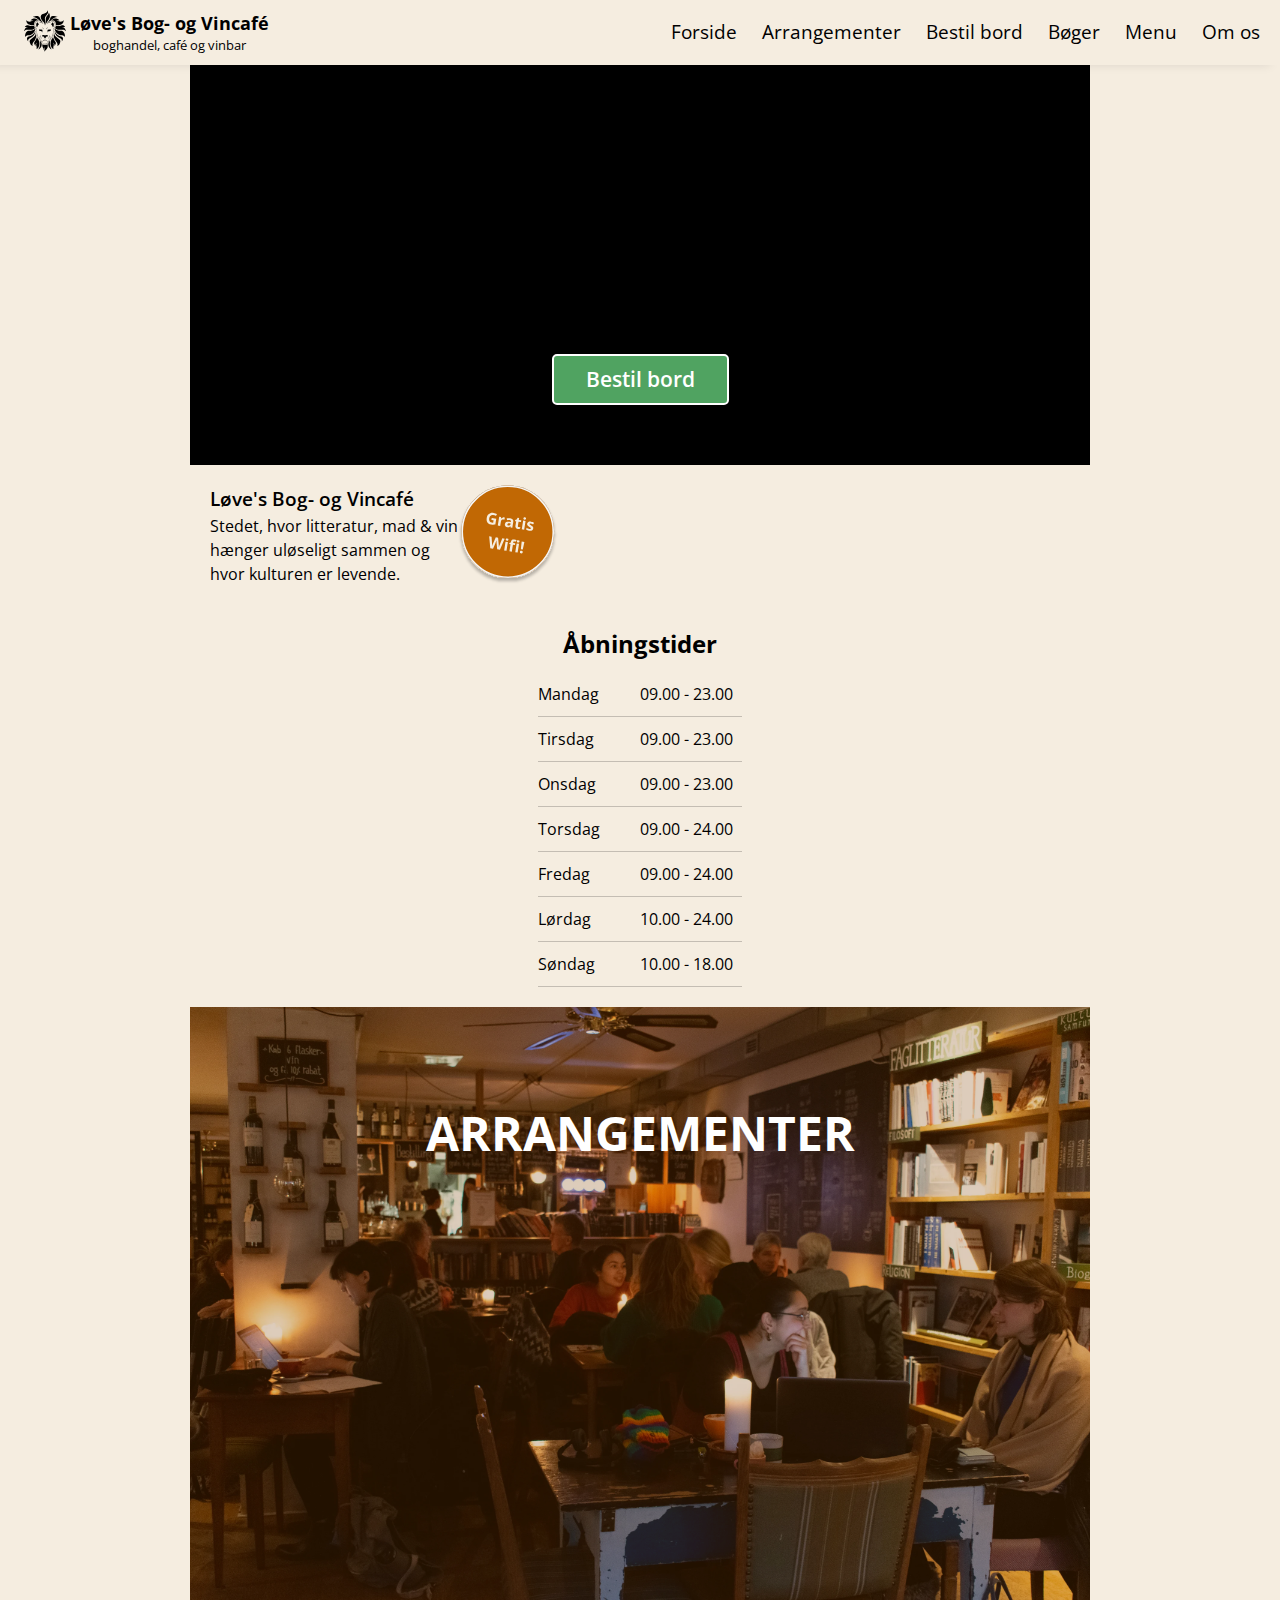
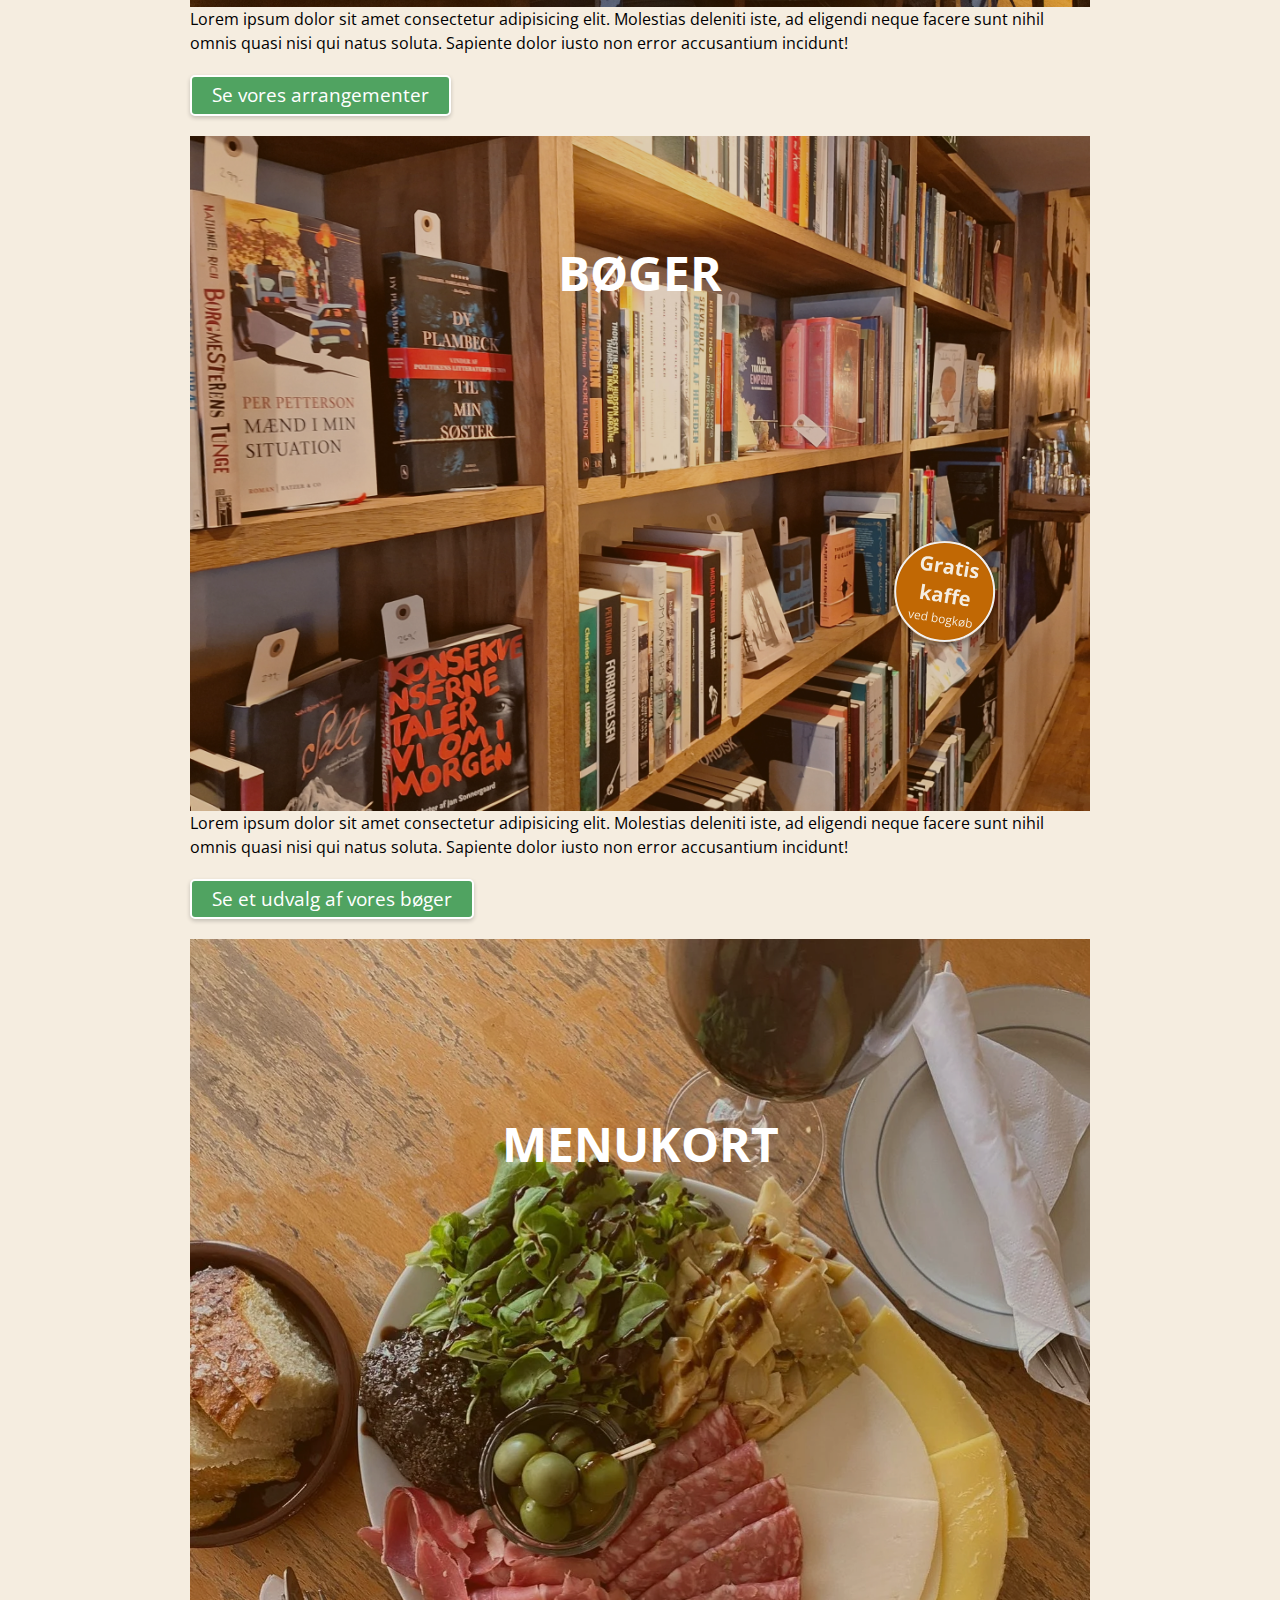
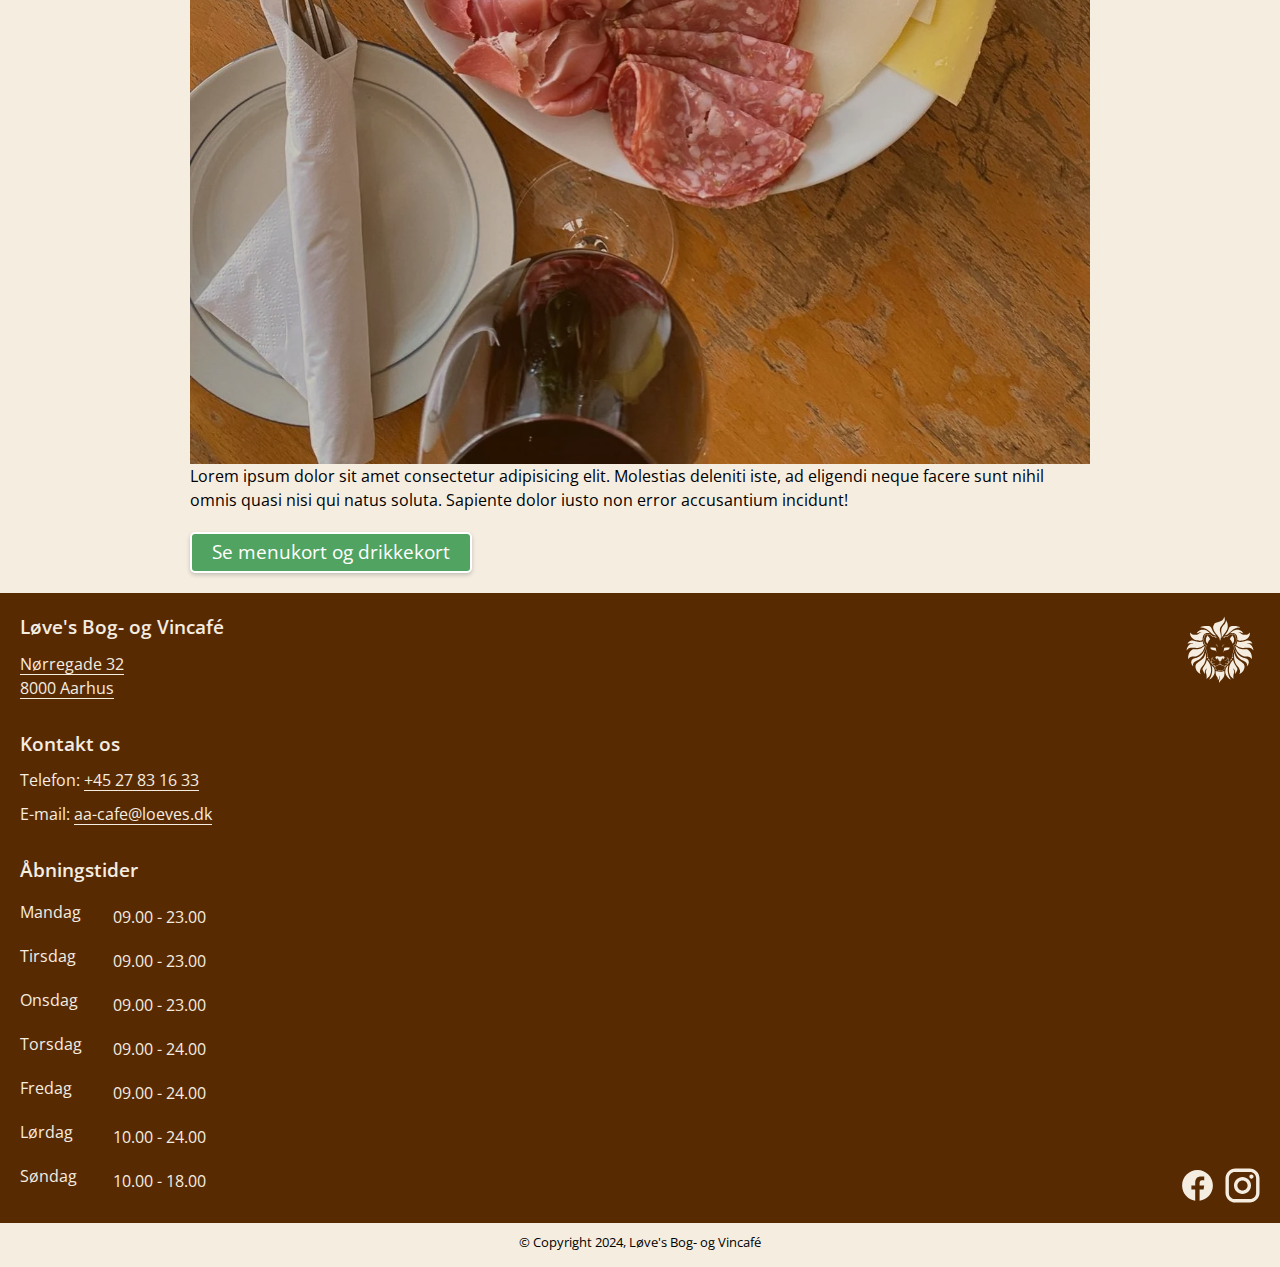
==== index.html @ 4cb52f46 "Merge branch 'main' of https://github.com/Simon1037/EAAA-Mobile-First" ====
<!DOCTYPE html>
<html lang="da-DK" dir="ltr">
  <head>
    <!-- Global Metadata -->
    <meta charset="UTF-8" />
    <meta name="viewport" content="width=device-width, initial-scale=1.0" />
    <link rel="sitemap" href="/sitemap.xml" />
    <link
      rel="icon"
      href="assets/icons/favicon-io/favicon.ico"
      type="image/x-icon"
    />

    <!-- Primary Meta Tags -->
    <title>Løve's Bog- og Vincafé | Forside</title>
    <meta name="title" content="Løve's Bog- og Vincafé | Forside" />
    <meta name="description" content="Forside for Løve's Bog- og Vincafé" />
    <meta
      name="copyright"
      content="Copyright loeves.dk Materialet må ikke gengives uden tilladelse."
    />
    <meta name="publisher" content="loeves.dk" />
    <meta name="keywords" content="" />

    <!-- Fonts -->
    <link rel="preconnect" href="https://fonts.googleapis.com">
    <link rel="preconnect" href="https://fonts.gstatic.com" crossorigin>
    <link href="https://fonts.googleapis.com/css2?family=Oswald:wght@200..700&display=swap" rel="stylesheet">
    <link href="https://fonts.googleapis.com/css2?family=Open+Sans:ital,wght@0,300..800;1,300..800&family=Oswald:wght@200..700&display=swap" rel="stylesheet">

    <!-- Icons -->

    <!-- robots -->
    <meta name="robots" content="follow, noarchive, nosnippet" />
    <!-- stylesheet -->
    <link rel="stylesheet" href="/assets/css/style.css" />
  </head>
  <body id="body">
    <header>
      <nav class="navigation">
        <div>
          <a href="/"
            ><img
              src="/assets/icons/loeve-logo-black.svg"
              alt="Løve's Logo"
          /></a>
        </div>
        <div>
          <span>Løve's Bog- og Vincafé</span>
          <span>boghandel, café og vinbar</s>
        </div>
        <div>
          <img id="showSidebar"
          src="/assets/icons/menu_FILL0_wght400_GRAD0_opsz48.svg"
          alt="Menu ikon"/>
        </div>
        <div class="sidebar">
          <ul>
            <li><img id="hideSidebar" src="/assets/icons/close_FILL0_wght400_GRAD0_opsz48.svg" alt="Luk menu ikon"></li>
            <li><a href="/">Forside</a></li>
            <li><a href="arrangementer.html">Arrangementer</a></li>
            <li><a href="#">Bestil bord</a></li>
            <li><a href="boger.html">Bøger</a></li>
            <li><a href="menu.html">Menu</a></li>
            <li><a href="#">Om os</a></li>
          </ul>
        </div>
      </nav>
    </header>
    <main>
      <!-- section til billede under navbar med BESTIL BORD knap -->
      <section id="video-section">
        <video class="primary-video" autoplay loop muted>
          <source src="assets/videos/lbvc-reklamevideo.mp4" type="video/mp4">
          <!-- There could be another video format to ensure compatibility -->
        </video>
        <button class="btn">Bestil bord</button>
      </section>
      <!-- section med intro tekst og gratis kaffe tekst -->
      <section id="site-intro">
        <div>
          <h1>Løve's Bog- og Vincafé</h1>
          <p>Stedet, hvor litteratur, mad & vin<br>hænger uløseligt sammen og<br>hvor kulturen er levende.</p>
        </div>
        <img src="assets/icons/free-wifi-sticker.svg" alt="Gratis Wifi annonce">
      </section>
      <!-- section med åbningstider -->
      <section id="primary-opening-hours">
        <div class="opening-hours">
          <h2>Åbningstider</h2>
          <ul>
            <li>Mandag</li>
            <li>09.00 - 23.00</li>
            <li>Tirsdag</li>
            <li>09.00 - 23.00</li>
            <li>Onsdag</li>
            <li>09.00 - 23.00</li>
            <li>Torsdag</li>
            <li>09.00 - 24.00</li>
            <li>Fredag</li>
            <li>09.00 - 24.00</li>
            <li>Lørdag</li>
            <li>10.00 - 24.00</li>
            <li>Søndag</li>
            <li>10.00 - 18.00</li>
          </ul>
        </div>
      </section>
      <!-- section med teaser til ARRANGEMENTER -->
      <section>
        <div class="teaser">
          <picture> <img src="assets/images/arrangementer-teaser.webp" alt="Event fra Løve's Bog- og Vincafé"> </picture>
          <h2 class="title-to-teaser">Arrangementer</h2>
        </div>
        <section class="teaser-content">
          <p>Lorem ipsum dolor sit amet consectetur adipisicing elit. Molestias deleniti iste, ad eligendi neque facere sunt nihil omnis quasi nisi qui natus soluta. Sapiente dolor iusto non error accusantium incidunt!</p>
          <a href="/arrangementer.html" role="button" class="btn">Se vores arrangementer</a>
        </section>
      </section>
      <!-- section med teaser til BØGER -->
      <section>
        <div class="teaser">
          <picture> <img src="assets/images/boeger-teaser.webp" alt="Løve&#39;s Bog- og Vincafé&#39;s boghandel og bogsalg"> </picture>
          <h2 class="title-to-teaser">Bøger</h2>
          <div class="sticker-on-books"><img src="assets/icons/free-coffee-sticker.svg"></div>
        </div>
        <section class="teaser-content">
          <p>Lorem ipsum dolor sit amet consectetur adipisicing elit. Molestias deleniti iste, ad eligendi neque facere sunt nihil omnis quasi nisi qui natus soluta. Sapiente dolor iusto non error accusantium incidunt!</p>
          <a href="/boger.html" role="button" class="btn">Se et udvalg af vores bøger</a>
        </section>
      </section>
      <!-- section med teaser til MENUKORT -->
      <section>
        <div class="teaser">
          <picture> <img src="assets/images/menukort-teaser.webp" alt="Ost og tapas"> </picture>
          <h2 class="title-to-teaser">Menukort</h2>
        </div>
        <section class="teaser-content">
          <p>Lorem ipsum dolor sit amet consectetur adipisicing elit. Molestias deleniti iste, ad eligendi neque facere sunt nihil omnis quasi nisi qui natus soluta. Sapiente dolor iusto non error accusantium incidunt!</p>
          <a href="/menu.html" role="button" class="btn">Se menukort og drikkekort</a>
        </section>
      </section>
    </main>
    <footer>
      <div class="footer-wrapper">
        <div>
          <section class="location">
            <h3>Løve's Bog- og Vincafé</h3>
            <a href="https://maps.google.com/maps?sca_esv=c4c2e7b7e13ba40b&rlz=1C1KNTJ_daDK990DK990&output=search&q=L%C3%B8ve%E2%80%99s+Bog-+og+Vincaf%C3%A9&source=lnms&entry=mc&ved=1t:200715&ictx=111">
              <span>Nørregade 32</span>
              <span>8000 Aarhus</span>
            </a>
          </section>
          <section class="contact">
            <h3>Kontakt os</h3>
            <span>Telefon: <a href="tel:27831633" target="_blank">+45 27 83 16 33</a></span>
            <span>E-mail: <a href="mailto:aa-cafe@loeves.dk" target="_blank">aa-cafe@loeves.dk</a></span>
          </section>
          <section class="opening-hours">
            <h3>Åbningstider</h3>
            <ul>
              <li>Mandag</li>
              <li>09.00 - 23.00</li>
              <li>Tirsdag</li>
              <li>09.00 - 23.00</li>
              <li>Onsdag</li>
              <li>09.00 - 23.00</li>
              <li>Torsdag</li>
              <li>09.00 - 24.00</li>
              <li>Fredag</li>
              <li>09.00 - 24.00</li>
              <li>Lørdag</li>
              <li>10.00 - 24.00</li>
              <li>Søndag</li>
              <li>10.00 - 18.00</li>
            </ul>
          </section>
        </div>
        <section class="footer-social">
          <a href="/"><img src="assets/icons/loeve-logo-off-white.svg" alt="løve's logo" class="footer-logo"></a>
          <ul>
            <li><a href="https://www.facebook.com/loevesbogcafe/" target="_blank" class="facebook"><img src="assets/icons/socials/facebook-logo.svg" alt=""></a></li>
            <li><a href="https://www.instagram.com/loevesbogcafe/" target="_blank" class="instagram"><img src="assets/icons/socials/instagram-logo.svg" alt=""></a></li>
          </ul>
        </section>
      </div>
      <div class="copyright">
        <small>&copy; Copyright 2024, Løve's Bog- og Vincafé</small>
      </div>
    </footer>
    <script src="script.js"></script>
  </body>
</html>
---- assets/css/style.css ----
/* makes sizing simpler */
*,
*::before,
*::after {
  box-sizing: border-box;
}

/* remove default spacing */

* {
  margin: 0;
  padding: 0;
  font: inherit;
}

html {
  /* Not widely supported */
  hanging-punctuation: first last;
}

/* Remove list styles (bullets/numbers) */
ol,
ul,
menu {
  list-style: none;
}

/* responsive images/videos */

img,
picture,
svg,
video {
  display: block;
  max-width: 100%;
}

/* For images to not be able to exceed their container */
img {
  max-inline-size: 100%;
  max-block-size: 100%;
}

/* Smooth scrolling for users that don't prefer reduced motion */
@media (prefers-reduced-motion: no-preference) {
  :has(:target) {
    scroll-behavior: smooth;
    scroll-padding-top: 3rem;
  }
}

/* Improve media defaults */
img,
picture,
video,
canvas,
svg {
  display: block;
  max-width: 100%;
}

/* Remove built-in form typography styles */
input,
button,
textarea,
select {
  font: inherit;
}

/* Avoid text overflows and setting the color */
/* text-wrap: balanced; Will ballance text so it will be equal wide */

h1,
h2,
h3,
h4,
h5,
h6 {
  overflow-wrap: break-word;
  text-wrap: balanced;
}

/* Removes a only word on a new line */

p {
  overflow-wrap: break-word;
  text-wrap: pretty;
}

/* ===================================MARK: General styles ======================================= */

:root {
  --accent-1-color: #50a361;
  --accent-2-color: #ffffff;
  --primary-1-color: #f5ede0;
  --secondary-1-color: #903500;
  --secondary-2-color: #c16804;
  --secondary-3-color: #582a02;
  --primary-text-color: #000000;
  --secondary-text-color: #f5ede0;
  --item-shadow: 0 2px 4px rgba(0, 0, 0, 0.2);
}

body {
  font-family: "Open sans", sans-serif;
  background-color: var(--primary-1-color);
  color: var(--primary-text-color);
  font-size: 16px;
  line-height: 1.5;
}

main {
  max-width: 900px;
  margin: auto;
}

h2 {
  font-size: 1.5rem;
  font-weight: 700;
}
h3 {
  font-size: 1.2rem;
  font-weight: 600;
}
/* ===================================MARK: Style templates ======================================= */

/* Should always be on button or anker to make it a button */
.btn {
  display: inline-block;
  padding: 4px 20px;
  border: 2px solid var(--accent-2-color);
  border-radius: 5px;
  background-color: var(--accent-1-color);
  color: var(--accent-2-color);
  text-decoration: none;
  font-size: 1.2rem;
  font-weight: 400;
  box-shadow: var(--item-shadow);
  transition: all 0.2s ease-in-out;
  cursor: pointer;
  margin: 20px 0;
}

.btn:hover,
.btn:focus {
  background-color: var(--accent-2-color);
  color: var(--accent-1-color);
  border-color: var(--accent-1-color);
  /* Will remove the default focus outline and add when needed */
  outline: none;
}

.btn:active {
  /* this will give a inner shadow for a pressed effect */
  box-shadow: inset var(--item-shadow);
}

/* add to button or anker to make it larger */
.btn-lg {
  padding: 8px 32px;
  font-size: 1.3rem;
  font-weight: 600;
}

/* ======================================MARK: Header styles ==================================== */
header {
  position: relative;
  z-index: 99;
  width: 100%;
  min-height: 65px;
  display: grid;
  transition: top 0.2s;
  box-shadow: -10px 0 10px rgba(0, 0, 0, 0.1);
}

.navigation {
  background-color: var(--primary-1-color);
  padding: 0 20px;
  display: flex;
  justify-content: space-between;
  align-items: center;
}

.navigation span {
  display: block;
  text-align: center;
}

.navigation span:first-child {
  font-size: 1.1rem;
  font-weight: bold;
}

.navigation span:last-child {
  font-size: 0.8rem;
}

.navigation img {
  height: 50px;
  width: 50px;
  cursor: pointer;
}

/* ===================================MARK: Sidebar ======================================= */

#showSidebar {
  margin: 0 10px;
  height: 30px;
  width: 30px;
  cursor: pointer;
}

.sidebar {
  position: fixed;
  top: 0;
  right: 0;
  height: 100vh;
  width: 300px;
  overflow-x: hidden;
  background-color: var(--primary-1-color);
  box-shadow: -10px 0 10px rgba(0, 0, 0, 0.1);
  transition: transform 0.2s ease-in-out;
  /* Comment: Will make the sidebar start off screen */
  transform: translateX(100%);
  z-index: 999;
}

.sidebar ul {
  position: relative;
  display: flex;
  flex-direction: column;
  gap: 25px;
  padding: 50px;
}

.sidebar ul::before,
.sidebar ul::after {
  content: "";
  width: 100%;
  border-bottom: 1px solid #000000;
}

.sidebar ul::before {
  margin-bottom: 10px;
}

.sidebar ul::after {
  margin-top: 10px;
}

.sidebar li {
  font-size: 1.2rem;
}

.sidebar li:first-child {
  position: absolute;
  top: 0;
  right: 0;
  padding: 12px;
}

.sidebar img {
  height: 2rem;
  width: 2rem;
}

.sidebar a {
  text-decoration: none;
  color: var(--primary-text-color);
}

/* ===================================MARK: Main tag, index.html ======================================= */

#video-section {
  position: relative;
  display: flex;
  justify-content: center;
  padding: 0;
  background-color: #000000;
  height: 300px;
}
#video-section video {
  width: 100%;
  object-fit: cover;
}

#video-section button {
  position: absolute;
  bottom: 10%;
  /* Makes button appear above the video */
  z-index: 1;
}

#site-intro {
  padding: 20px;
  display: flex;
}

#site-intro h1 {
  font-size: 1.2rem;
  font-weight: 600;
}

#site-intro img {
  height: 100px;
  width: 100px;
  float: right;
}

.opening-hours {
  padding: 20px;
  display: flex;
  flex-direction: column;
  align-items: center;
  gap: 10px;
}

.opening-hours ul {
  display: grid;
  grid-template-columns: repeat(2, 1fr);
}

.opening-hours li {
  padding: 10px 2.5rem 10px 0;
  border-bottom: 1px solid rgba(0, 0, 0, 0.2);
}
.opening-hours li:nth-of-type(even) {
  padding: 10px 0;
}

.teaser {
  position: relative;
  display: flex;
  justify-content: center;
}

.teaser::after {
  content: "";
  position: absolute;
  top: 0;
  left: 0;
  width: 100%;
  height: 100%;
  /* Her kan vi justere den brune farve og gennemsigtigheden */
  background-color: rgba(128, 64, 0, 0.267);
  /* Sørger for, at overlayet ligger over billedet */
  z-index: 2;
}

.teaser img {
  z-index: 1;
  position: relative;
}

.sticker-on-books {
  position: absolute;
  top: 60%;
  right: 10%;
  /*sørger for at sticker ligger øverst på øverst på det brune filter */
  z-index: 3;
}

.title-to-teaser {
  position: absolute;
  top: 15%;
  color: var(--accent-2-color);
  font-size: 2.5rem;
  font-weight: 700;
  text-transform: uppercase;
  /* Sørger for, at titlen ligger øverst */
  z-index: 3;
}

.teaser-content {
  padding: var(--default-padding);
}

/* ===================================MARK: Main tag, boger ======================================= */

.announcement {
  padding: 60px 0;
  display: flex;
  flex-direction: column;
  align-items: center;
  gap: 10px;
}
.announcement span:first-child {
  font-size: 1.2rem;
  font-weight: 700;
}

.book-catalog {
  padding: 20px;
  display: flex;
  flex-direction: column;
  align-items: center;
  gap: 30px;
}

.book-list {
  width: 100%;
  display: grid;
  grid-template-columns: repeat(2, 1fr);
  gap: 30px 20px;
}
.book-wrapper {
  display: flex;
  justify-content: center;
}
.book-item {
  max-width: 300px;
  display: flex;
  flex-direction: column;
  justify-content: flex-end;
}
.book-image {
  padding: 0 20px;
}
.book-image img {
  box-shadow: var(--item-shadow);
}
.book-info-wrapper {
  position: relative;
  background-color: var(--accent-2-color);
  box-shadow: var(--item-shadow);
  padding: 30px 20px 20px 20px;
  margin-top: -20px;
  border-radius: 5px;
  display: flex;
  flex-direction: column;
  align-items: center;
  gap: 10px;
  z-index: -1;
}
.book-info-wrapper .btn {
  font-size: 1rem;
}
.book-info {
  display: flex;
  flex-direction: column;
  align-items: center;
}
.book-info span:first-child {
  font-size: 1.2rem;
  font-weight: 700;
  text-transform: uppercase;
}
.book-info span:last-child {
  text-transform: capitalize;
  text-align: center;
}
.book-price {
  margin-top: 5px;
  display: flex;
}

/* ===================================MARK: Main tag, arrangementer ======================================= */

.calender {
  padding: 20px;
  display: grid;
  gap: 20px;
}
.calender ul {
  display: grid;
  gap: 10px;
}
.calender ul li {
  display: flex;
  align-items: center;
  gap: 10px;
}
.calender ul li a {
  text-decoration: none;
  color: var(--primary-text-color);
}
.dot {
  height: 20px;
  width: 20px;
  border-radius: 50%;
  display: inline-block;
}
.calender li:nth-child(1) .dot,
.calender-table .activities-1 {
  background-color: #ab8473;
  color: var(--secondary-text-color);
  font-weight: 700;
}
.calender li:nth-child(2) .dot,
.calender-table .activities-2 {
  background-color: #f2771e;
  color: var(--secondary-text-color);
  font-weight: 700;
}
.calender li:nth-child(3) .dot,
.calender-table .activities-3 {
  background-color: #f2c41e;
  color: var(--secondary-text-color);
  font-weight: 700;
}

.calender-wrapper {
  background-color: var(--secondary-3-color);
  color: var(--secondary-text-color);
  border-radius: 5px;
  padding: 20px;
  display: grid;
  gap: 10px;
}
.calender-navigation {
  display: flex;
  justify-content: space-between;
  align-items: center;
  padding: 0 5px;
}
.calender-table td {
  background-color: var(--primary-1-color);
  width: 40px;
  height: 40px;
  border-radius: 5px;
  color: var(--primary-text-color);
  text-align: center;
  box-shadow: inset 0px 0px 4px rgba(0, 0, 0, 0.2);
}

/* ===================================MARK: Main tag, menu ======================================= */

/* ===================================MARK: Footer ======================================= */

footer {
  background-color: var(--secondary-3-color);
  color: var(--secondary-text-color);
}

.footer-wrapper {
  padding: 20px;
  display: flex;
}

.footer-wrapper div:first-child {
  display: grid;
  gap: 30px;
  margin-right: auto;
}

footer .opening-hours {
  padding: 0;
  align-items: flex-start;
}

footer .opening-hours li {
  padding: 5px 1.5rem 5px 0;
  border-bottom: none;
}

footer a {
  color: var(--secondary-text-color);
  text-underline-offset: 4px;
}
.location,
.location a,
.contact {
  display: flex;
  flex-direction: column;
}
.location,
.contact {
  gap: 10px;
}
.footer-social {
  display: flex;
  flex-direction: column;
  justify-content: space-between;
}
.footer-social ul {
  display: flex;
  gap: 10px;
}
.footer-logo {
  width: 5rem;
  height: 5rem;
}
.footer-social .facebook,
.footer-social .instagram {
  min-width: 2rem;
  min-height: 2rem;
}
.copyright {
  padding: 10px 0 15px 0;
  background-color: var(--primary-1-color);
  color: var(--primary-text-color);
  font-size: 0.8rem;
  text-align: center;
}

/* ===================================MARK: @media ======================================= */

@media (min-width: 1024px) {
  /* Header */
  .navigation {
    justify-content: flex-end;
  }
  .navigation div:nth-child(2) {
    margin-right: auto;
  }
  #showSidebar {
    display: none;
  }
  .sidebar {
    position: relative;
    height: auto;
    width: auto;
    box-shadow: none;
    transform: translateX(0);
  }
  .sidebar ul {
    flex-direction: row;
    padding: 0;
  }
  .sidebar ul::before,
  .sidebar ul::after {
    display: none;
  }
  .sidebar li:first-child {
    display: none;
  }
  /* Main, index */
  #video-section {
    height: 400px;
    padding: 0;
  }
  #video-section video {
    width: 100%;
    object-fit: cover;
  }
  #video-section button {
    padding: 8px 32px;
    font-size: 1.3rem;
    font-weight: 600;
  }
  .teaser h2 {
    font-size: 3rem;
  }

  /* Main, arrangementer */

  .book-list {
    grid-template-columns: repeat(auto-fit, minmax(185px, 1fr));
  }
}
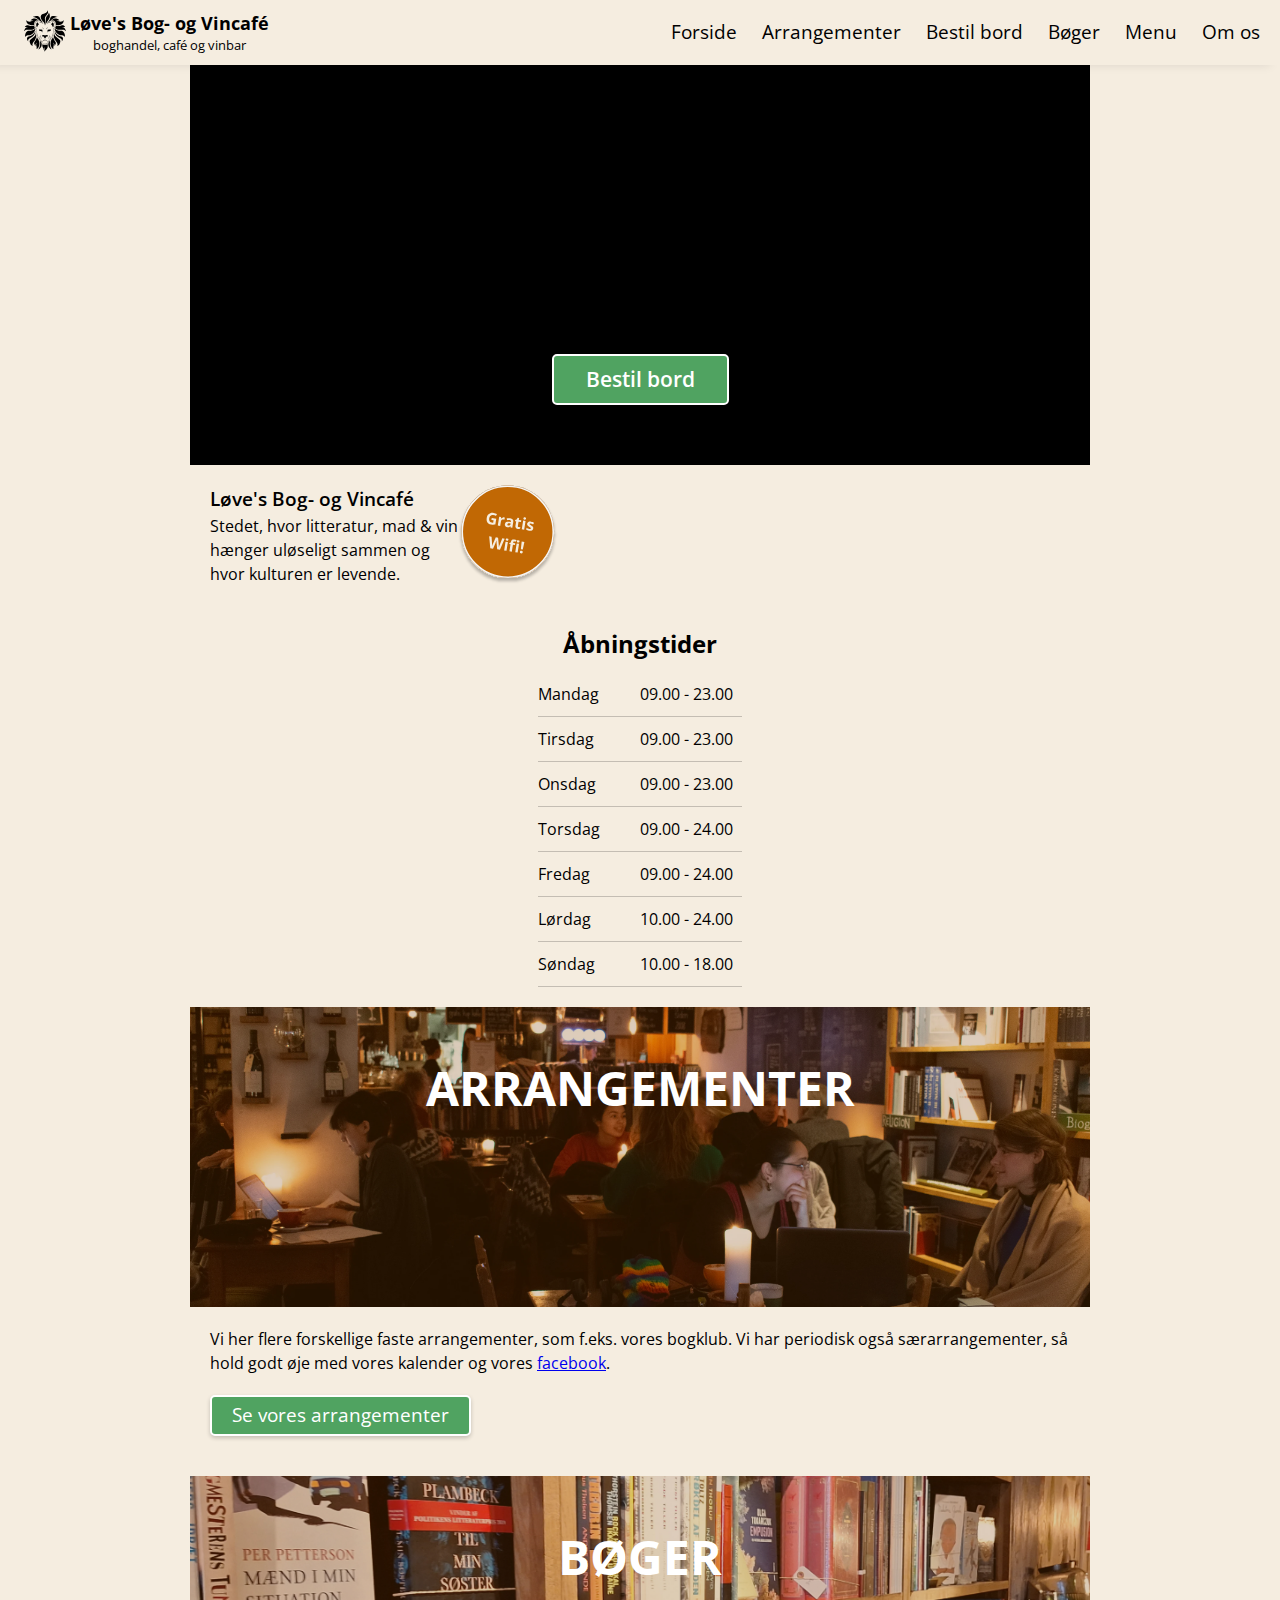
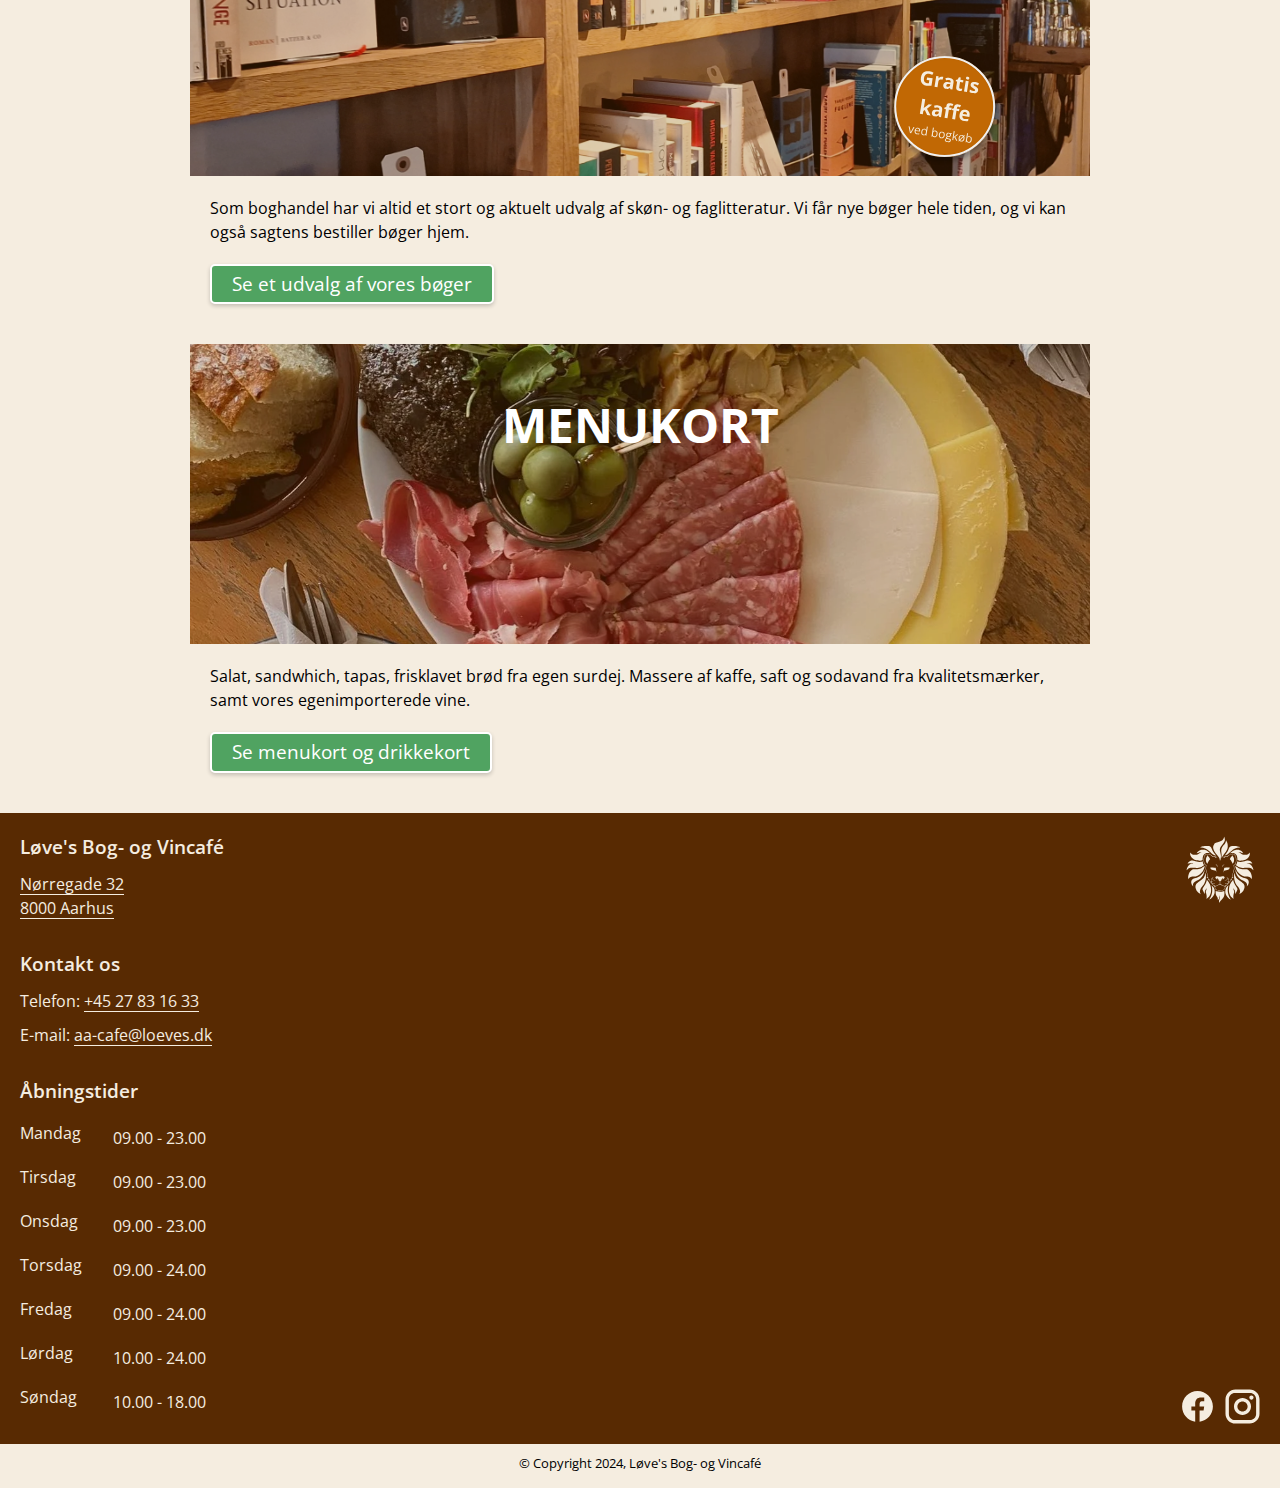
==== commit 9a1740cf: "Margin and teaser text updated" ====
--- a/index.html
+++ b/index.html
@@ -113,7 +113,7 @@
           <h2 class="title-to-teaser">Arrangementer</h2>
         </div>
         <section class="teaser-content">
-          <p>Lorem ipsum dolor sit amet consectetur adipisicing elit. Molestias deleniti iste, ad eligendi neque facere sunt nihil omnis quasi nisi qui natus soluta. Sapiente dolor iusto non error accusantium incidunt!</p>
+          <p>Vi her flere forskellige faste arrangementer, som f.eks. vores bogklub. Vi har periodisk også særarrangementer, så hold godt øje med vores kalender og vores <a href="https://www.facebook.com/loevesbogcafe/" target="_blank" class="facebook">facebook</a>.</p>
           <a href="/arrangementer.html" role="button" class="btn">Se vores arrangementer</a>
         </section>
       </section>
@@ -125,7 +125,7 @@
           <div class="sticker-on-books"><img src="assets/icons/free-coffee-sticker.svg"></div>
         </div>
         <section class="teaser-content">
-          <p>Lorem ipsum dolor sit amet consectetur adipisicing elit. Molestias deleniti iste, ad eligendi neque facere sunt nihil omnis quasi nisi qui natus soluta. Sapiente dolor iusto non error accusantium incidunt!</p>
+          <p>Som boghandel har vi altid et stort og aktuelt udvalg af skøn- og faglitteratur. Vi får nye bøger hele tiden, og vi kan også sagtens bestiller bøger hjem.</p>
           <a href="/boger.html" role="button" class="btn">Se et udvalg af vores bøger</a>
         </section>
       </section>
@@ -136,7 +136,7 @@
           <h2 class="title-to-teaser">Menukort</h2>
         </div>
         <section class="teaser-content">
-          <p>Lorem ipsum dolor sit amet consectetur adipisicing elit. Molestias deleniti iste, ad eligendi neque facere sunt nihil omnis quasi nisi qui natus soluta. Sapiente dolor iusto non error accusantium incidunt!</p>
+          <p>Salat, sandwhich, tapas, frisklavet brød fra egen surdej. Massere af kaffe, saft og sodavand fra kvalitetsmærker, samt vores egenimporterede vine.</p>
           <a href="/menu.html" role="button" class="btn">Se menukort og drikkekort</a>
         </section>
       </section>
--- a/assets/css/style.css
+++ b/assets/css/style.css
@@ -332,6 +332,7 @@
   position: relative;
   display: flex;
   justify-content: center;
+  height: 300px;
 }
 
 .teaser::after {
@@ -346,10 +347,14 @@
   /* Sørger for, at overlayet ligger over billedet */
   z-index: 2;
 }
-
+.teaser picture {
+  width: 100%;
+}
 .teaser img {
   z-index: 1;
   position: relative;
+  width: 100%;
+  object-fit: cover;
 }
 
 .sticker-on-books {
@@ -372,7 +377,7 @@
 }
 
 .teaser-content {
-  padding: var(--default-padding);
+  padding: 20px;
 }
 
 /* ===================================MARK: Main tag, boger ======================================= */
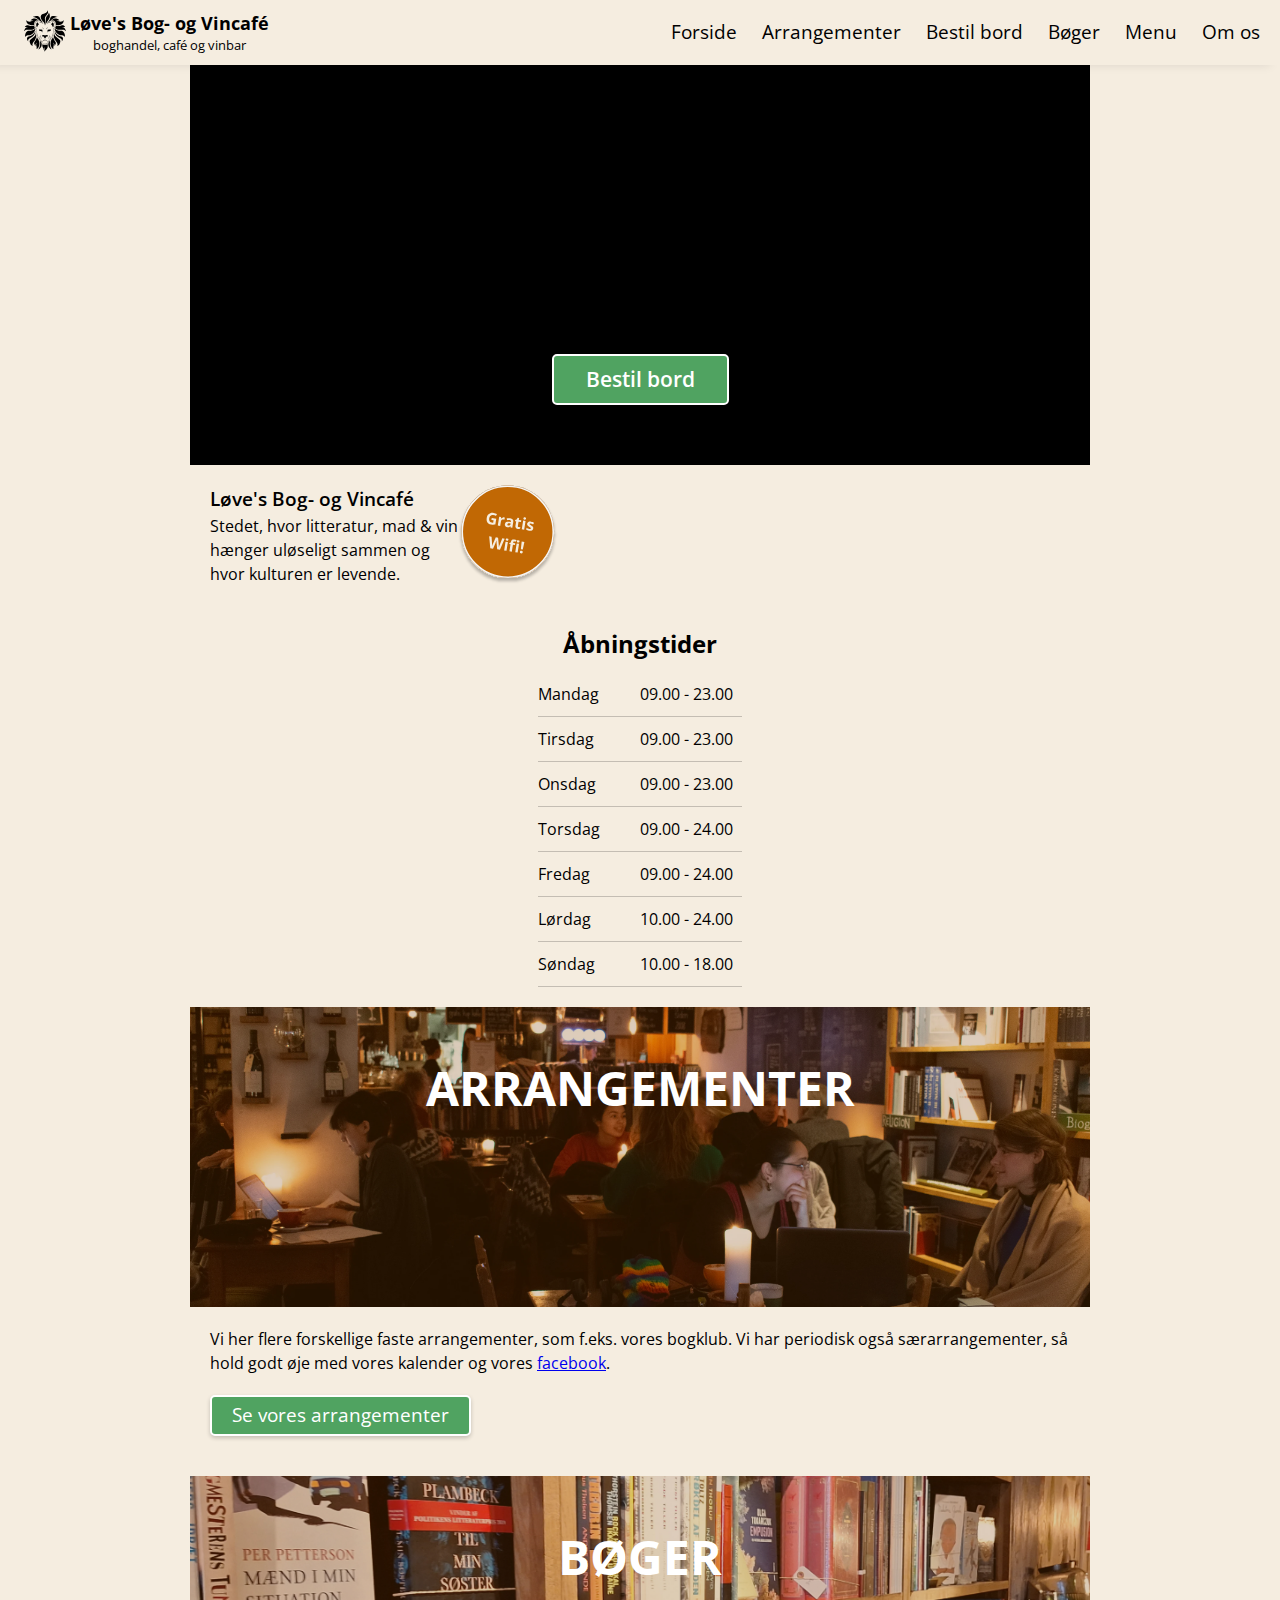
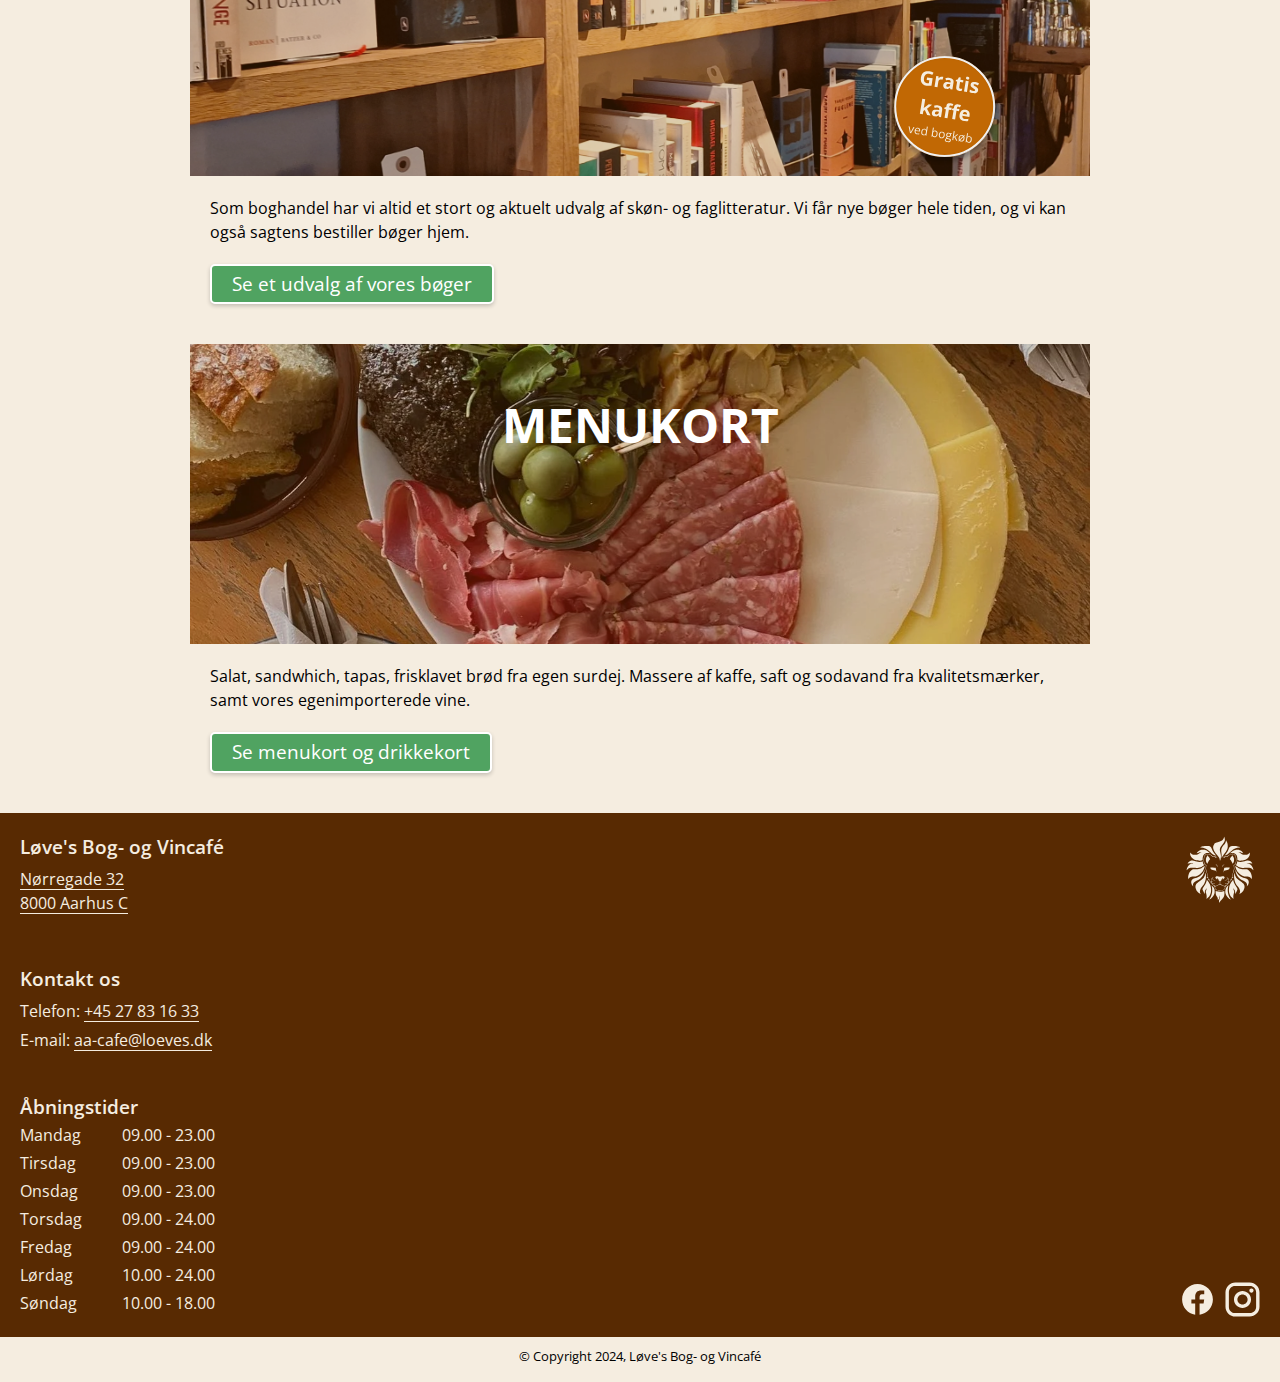
==== commit 2a5e84c5: "Text added to arrangementer, and small updates" ====
--- a/index.html
+++ b/index.html
@@ -146,9 +146,9 @@
         <div>
           <section class="location">
             <h3>Løve's Bog- og Vincafé</h3>
-            <a href="https://maps.google.com/maps?sca_esv=c4c2e7b7e13ba40b&rlz=1C1KNTJ_daDK990DK990&output=search&q=L%C3%B8ve%E2%80%99s+Bog-+og+Vincaf%C3%A9&source=lnms&entry=mc&ved=1t:200715&ictx=111">
+            <a href="https://maps.app.goo.gl/qNjWDgGA8rdWahTQ9" target="_blank">
               <span>Nørregade 32</span>
-              <span>8000 Aarhus</span>
+              <span>8000 Aarhus C</span>
             </a>
           </section>
           <section class="contact">
--- a/assets/css/style.css
+++ b/assets/css/style.css
@@ -544,17 +544,18 @@
 
 .footer-wrapper div:first-child {
   display: grid;
-  gap: 30px;
+  gap: 50px;
   margin-right: auto;
 }
 
 footer .opening-hours {
   padding: 0;
+  line-height: 0.5;
   align-items: flex-start;
 }
 
 footer .opening-hours li {
-  padding: 5px 1.5rem 5px 0;
+  padding: 5px 1.5rem 5px 1;
   border-bottom: none;
 }
 
@@ -570,7 +571,7 @@
 }
 .location,
 .contact {
-  gap: 10px;
+  gap: 5px;
 }
 .footer-social {
   display: flex;
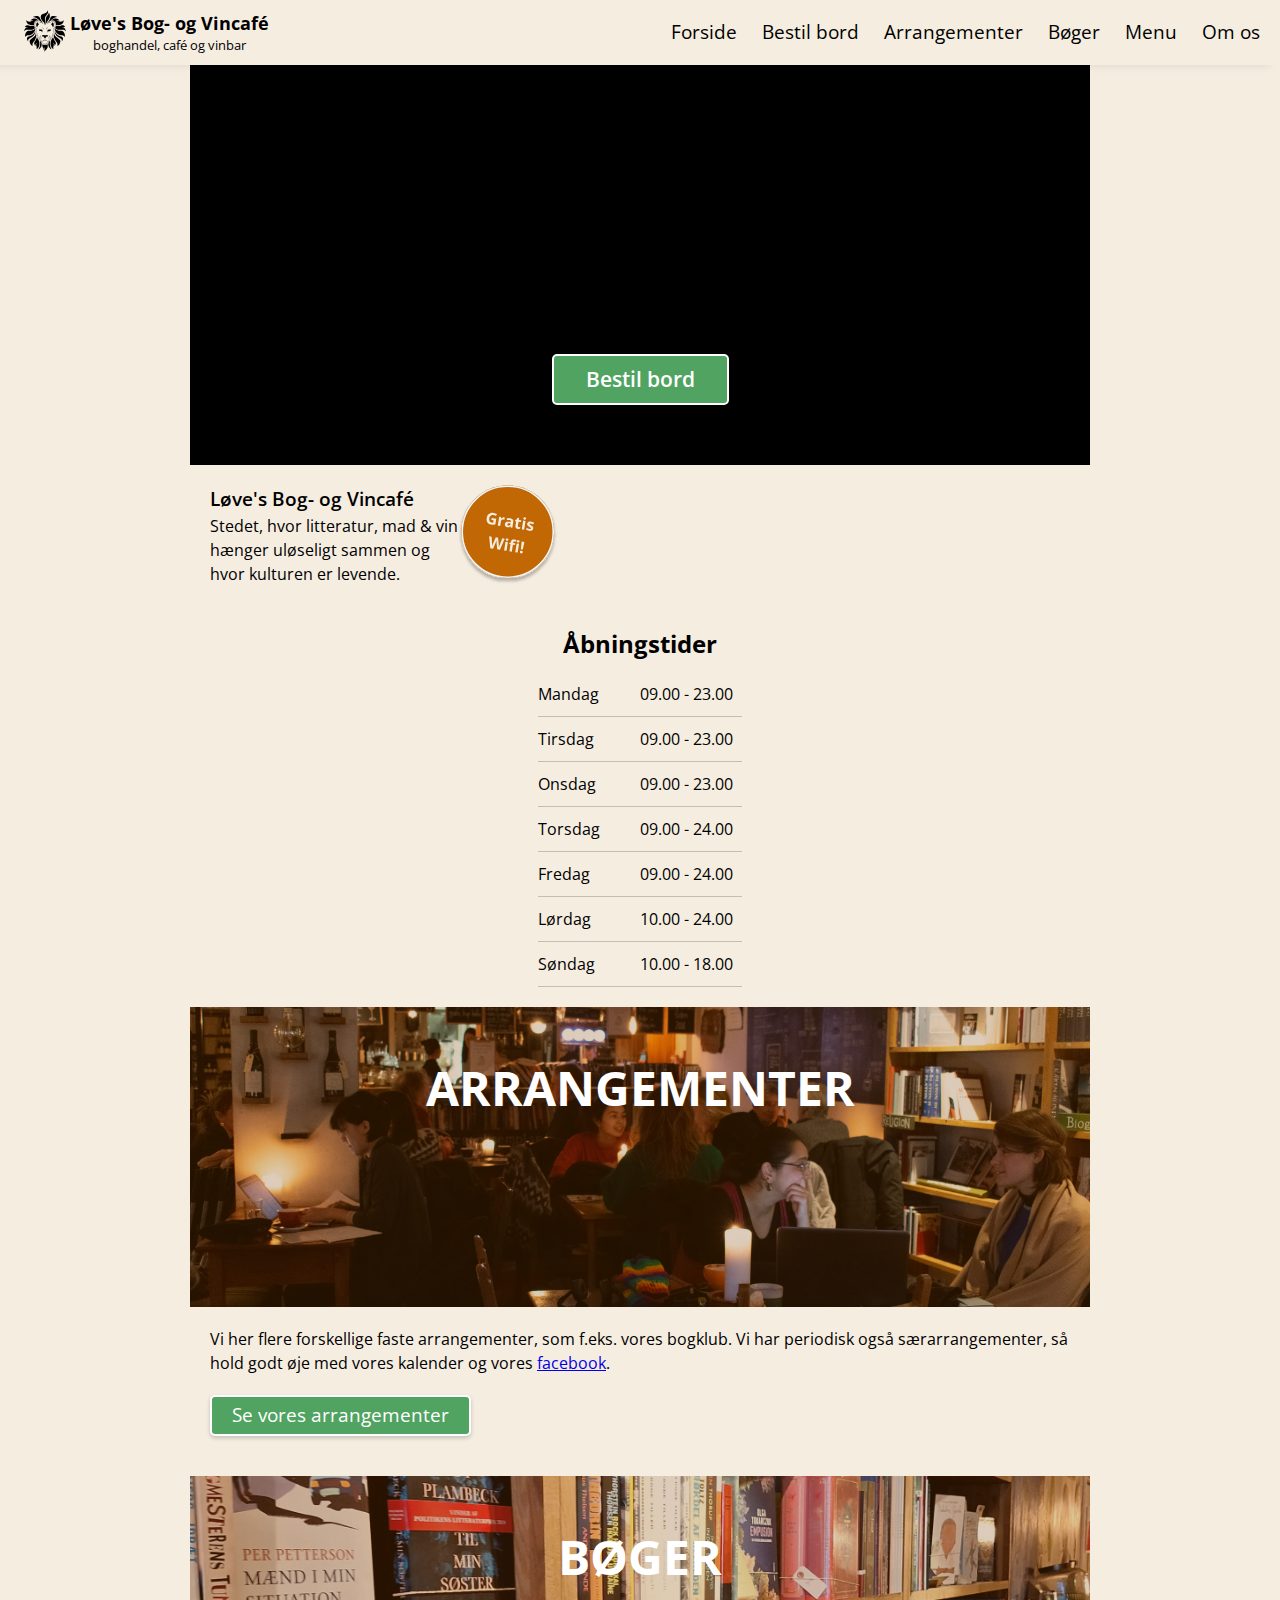
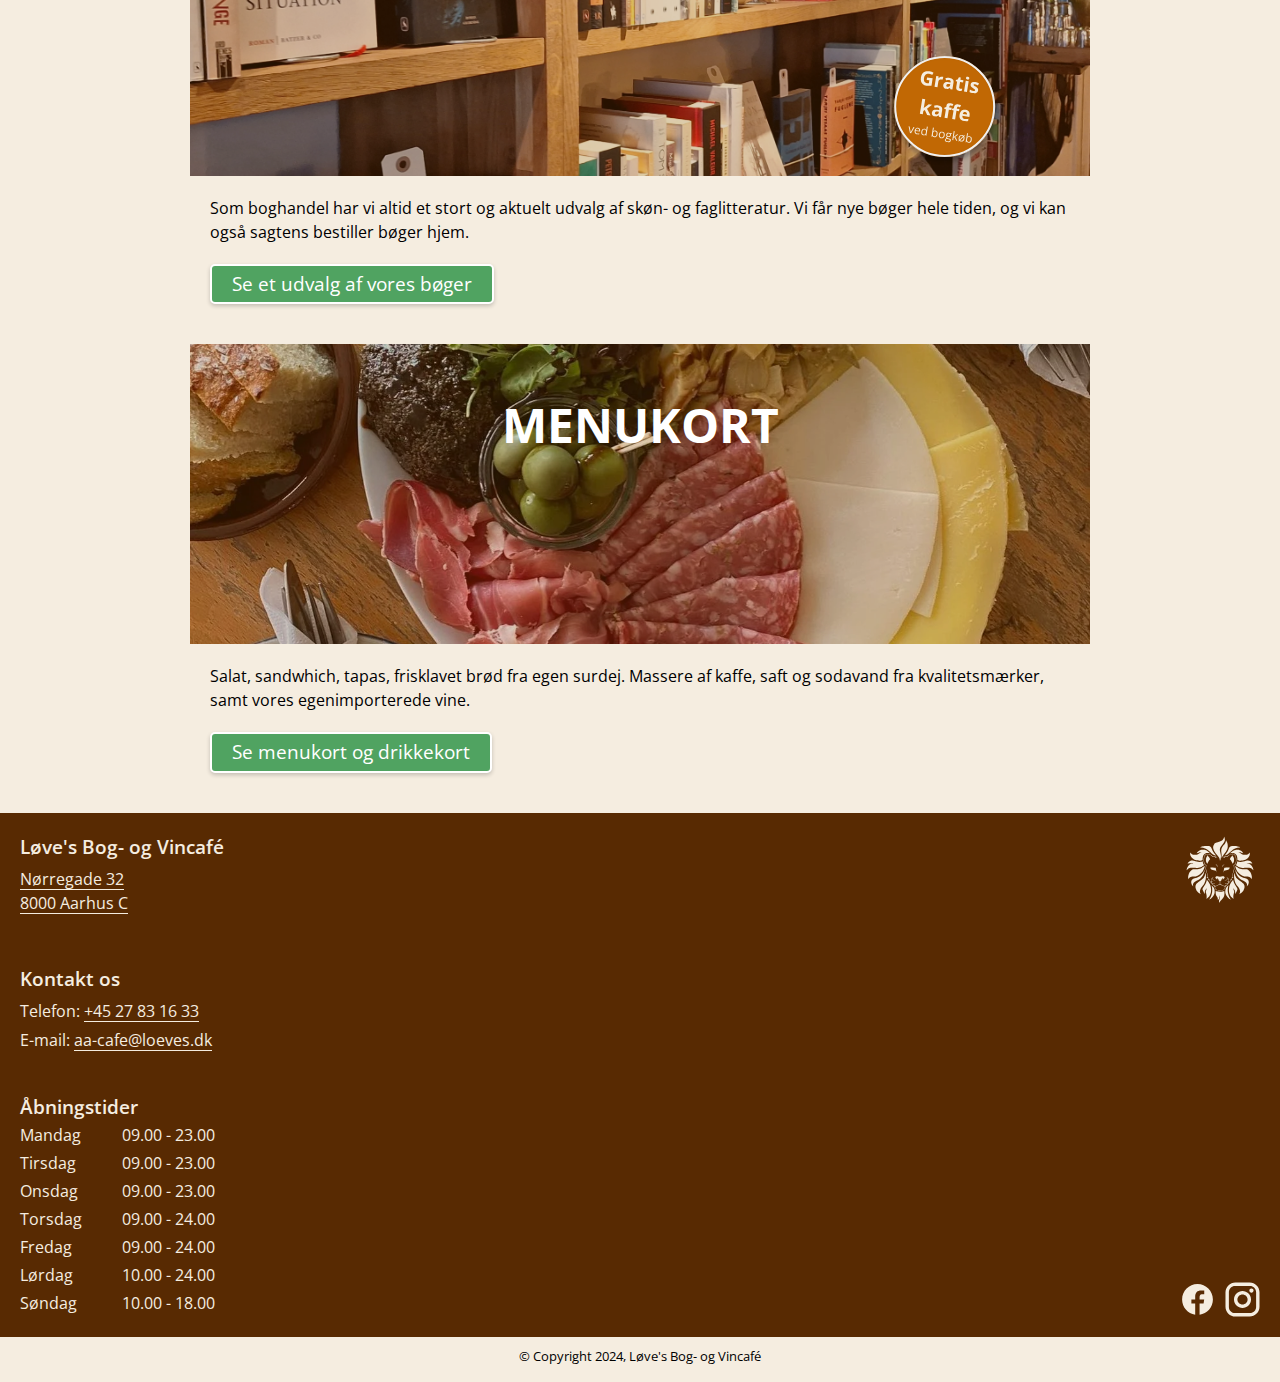
==== commit d72352e3: "Changed navbar pageorder" ====
--- a/index.html
+++ b/index.html
@@ -58,8 +58,8 @@
           <ul>
             <li><img id="hideSidebar" src="/assets/icons/close_FILL0_wght400_GRAD0_opsz48.svg" alt="Luk menu ikon"></li>
             <li><a href="/">Forside</a></li>
+            <li><a href="#">Bestil bord</a></li>
             <li><a href="arrangementer.html">Arrangementer</a></li>
-            <li><a href="#">Bestil bord</a></li>
             <li><a href="boger.html">Bøger</a></li>
             <li><a href="menu.html">Menu</a></li>
             <li><a href="#">Om os</a></li>
--- a/assets/css/style.css
+++ b/assets/css/style.css
@@ -140,7 +140,6 @@
   cursor: pointer;
   margin: 20px 0;
 }
-
 .btn:hover,
 .btn:focus {
   background-color: var(--accent-2-color);
@@ -149,7 +148,6 @@
   /* Will remove the default focus outline and add when needed */
   outline: none;
 }
-
 .btn:active {
   /* this will give a inner shadow for a pressed effect */
   box-shadow: inset var(--item-shadow);
@@ -395,7 +393,7 @@
 }
 
 .book-catalog {
-  padding: 20px;
+  padding: 40px 20px;
   display: flex;
   flex-direction: column;
   align-items: center;
@@ -530,6 +528,61 @@
 
 /* ===================================MARK: Main tag, menu ======================================= */
 
+.menu-wrapper {
+  padding: 40px;
+  display: flex;
+  flex-direction: column;
+  gap: 40px;
+  text-align: center;
+}
+.primary-menu-heading h2 {
+  margin-bottom: 30px;
+  font-family: "Oswald", sans-serif;
+  text-transform: uppercase;
+}
+.menu-heading {
+  padding: 15px;
+  display: flex;
+  flex-direction: column;
+  gap: 10px;
+}
+.menu-heading h3 {
+  font-family: "Oswald", sans-serif;
+  text-transform: uppercase;
+}
+.menu-list {
+  display: flex;
+  flex-direction: column;
+  gap: 10px;
+}
+.menu-item {
+  display: flex;
+  flex-direction: column;
+  text-align: start;
+}
+.menu-item h4 {
+  font-size: 1rem;
+  font-weight: 700;
+  line-height: 25px;
+  padding-top: 5px;
+}
+.menu-item div {
+  display: flex;
+  justify-content: space-between;
+  align-items: center;
+}
+.menu-item-extra p,
+.menu-item-extra span {
+  margin-top: 5px;
+  font-size: 0.8rem;
+}
+.menu-item span {
+  padding-left: 20px;
+}
+.menu-description {
+  margin-top: 40px;
+  text-align: start;
+}
 /* ===================================MARK: Footer ======================================= */
 
 footer {
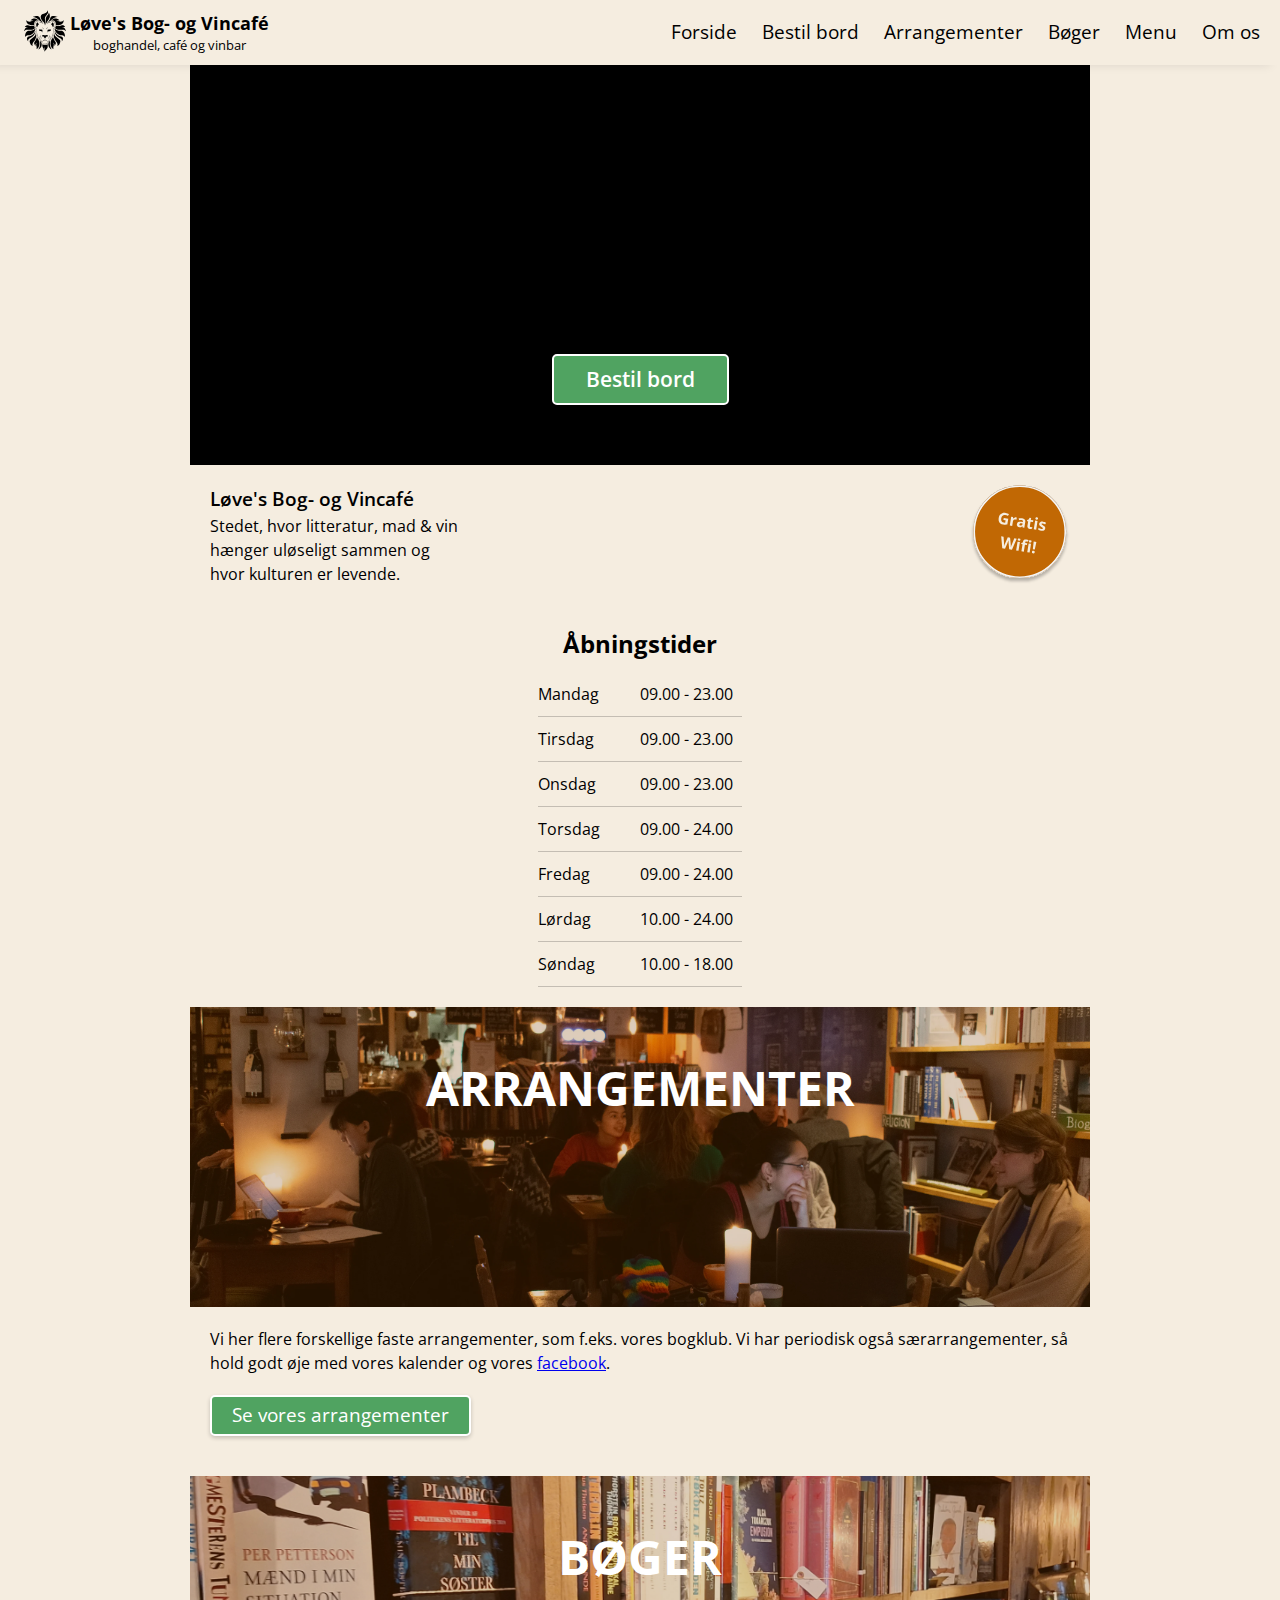
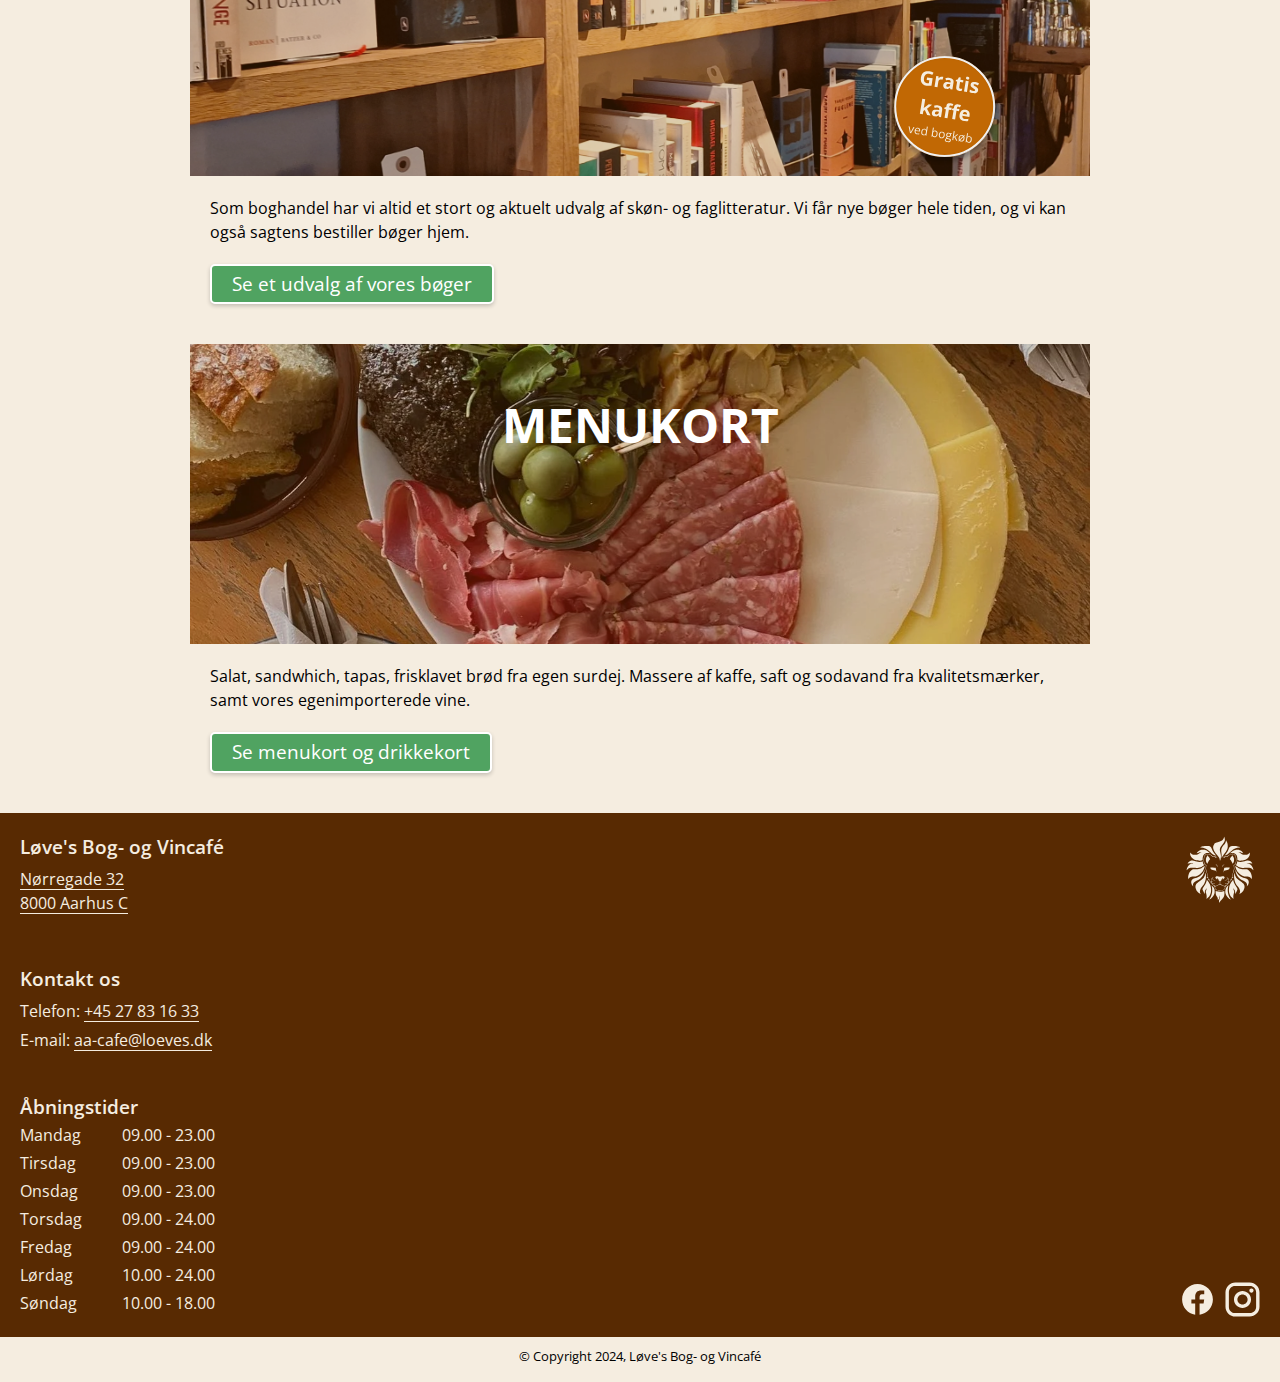
==== commit 917d7339: "Updated: Index" ====
--- a/index.html
+++ b/index.html
@@ -77,7 +77,7 @@
         <button class="btn">Bestil bord</button>
       </section>
       <!-- section med intro tekst og gratis kaffe tekst -->
-      <section id="site-intro">
+      <section class="site-intro">
         <div>
           <h1>Løve's Bog- og Vincafé</h1>
           <p>Stedet, hvor litteratur, mad & vin<br>hænger uløseligt sammen og<br>hvor kulturen er levende.</p>
--- a/assets/css/style.css
+++ b/assets/css/style.css
@@ -289,17 +289,17 @@
   z-index: 1;
 }
 
-#site-intro {
+.site-intro {
   padding: 20px;
   display: flex;
-}
-
-#site-intro h1 {
+  justify-content: space-between;
+}
+
+.site-intro h1 {
   font-size: 1.2rem;
   font-weight: 600;
 }
-
-#site-intro img {
+.site-intro img {
   height: 100px;
   width: 100px;
   float: right;
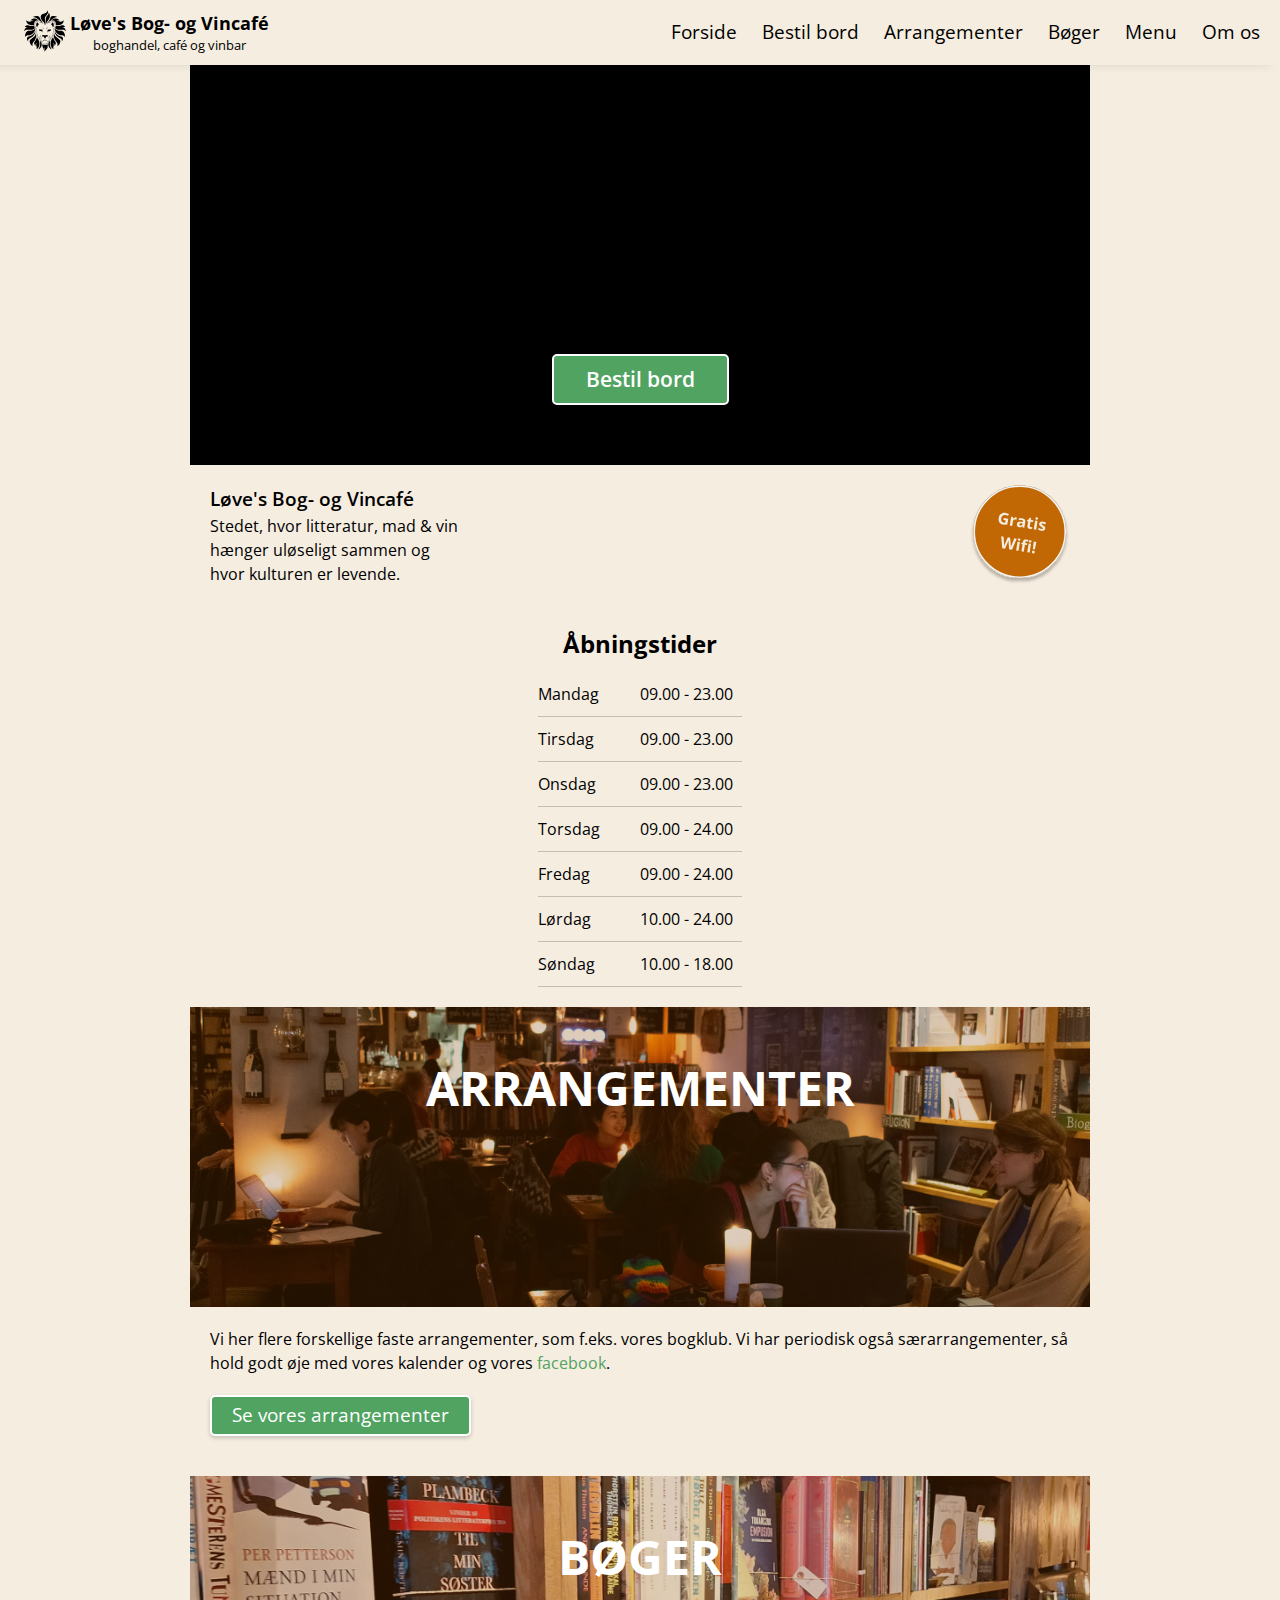
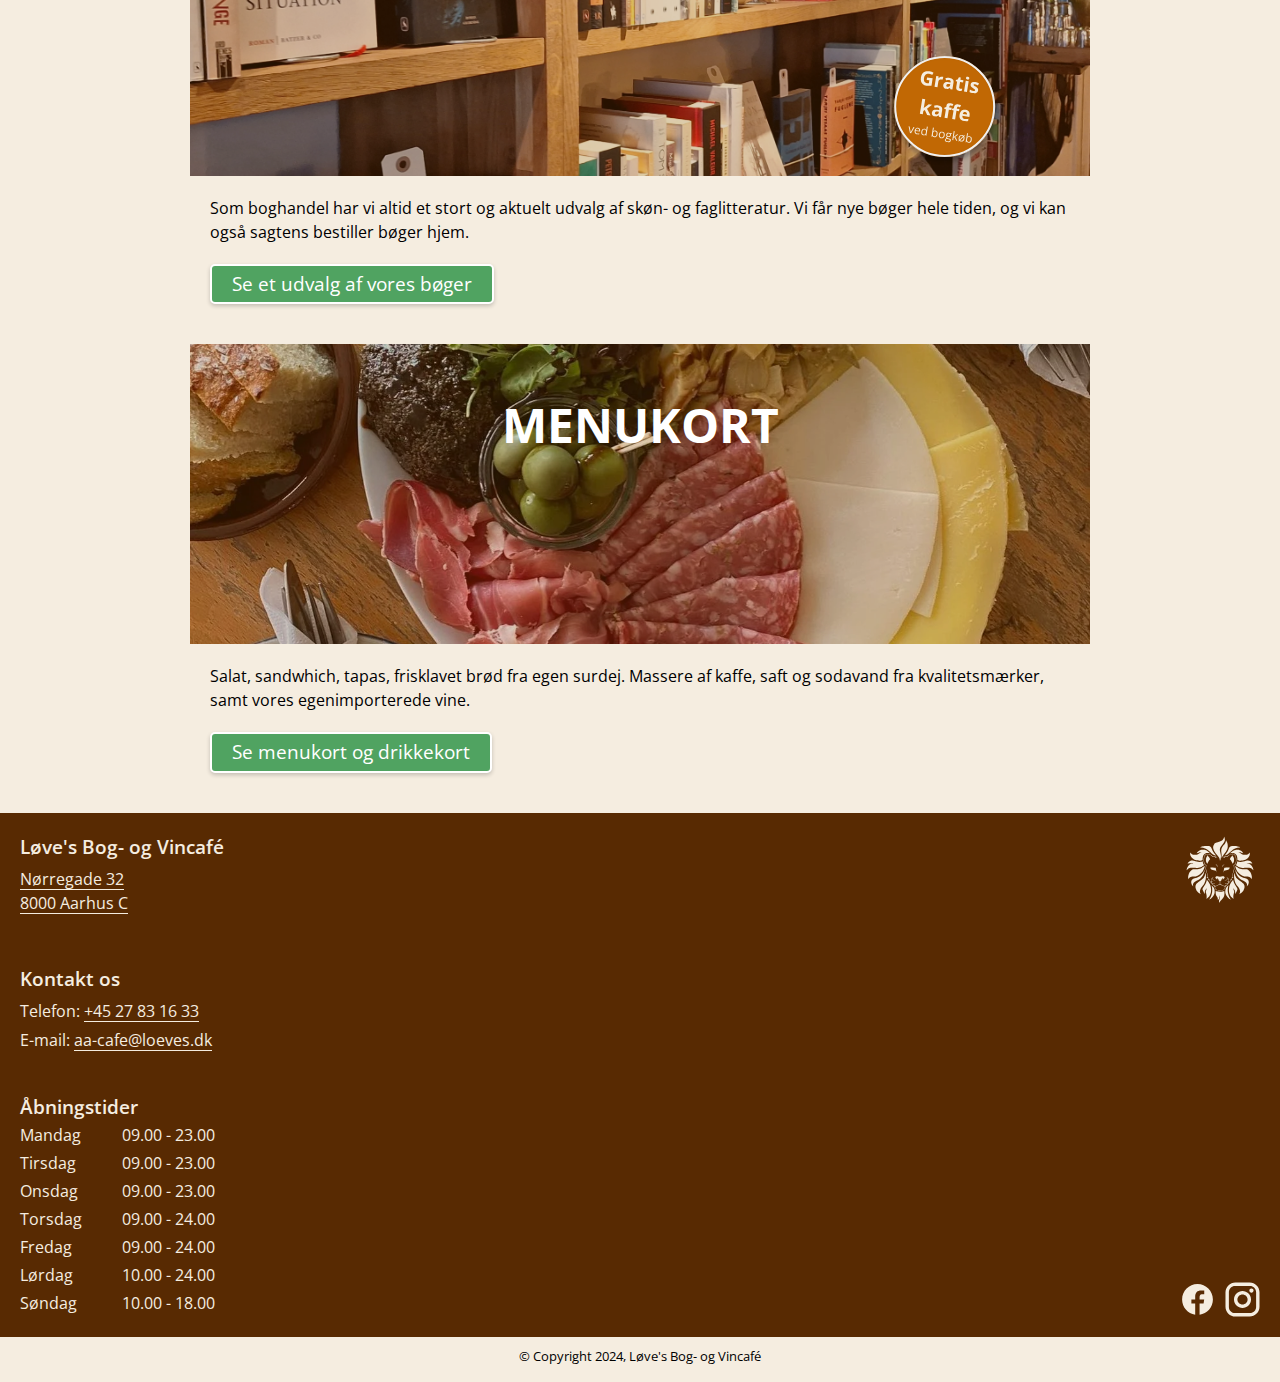
==== commit 3b1044d5: "Updated: all html pages" ====
--- a/index.html
+++ b/index.html
@@ -54,7 +54,7 @@
           src="/assets/icons/menu_FILL0_wght400_GRAD0_opsz48.svg"
           alt="Menu ikon"/>
         </div>
-        <div class="sidebar">
+        <aside class="sidebar">
           <ul>
             <li><img id="hideSidebar" src="/assets/icons/close_FILL0_wght400_GRAD0_opsz48.svg" alt="Luk menu ikon"></li>
             <li><a href="/">Forside</a></li>
@@ -64,7 +64,7 @@
             <li><a href="menu.html">Menu</a></li>
             <li><a href="#">Om os</a></li>
           </ul>
-        </div>
+        </aside>
       </nav>
     </header>
     <main>
@@ -113,7 +113,7 @@
           <h2 class="title-to-teaser">Arrangementer</h2>
         </div>
         <section class="teaser-content">
-          <p>Vi her flere forskellige faste arrangementer, som f.eks. vores bogklub. Vi har periodisk også særarrangementer, så hold godt øje med vores kalender og vores <a href="https://www.facebook.com/loevesbogcafe/" target="_blank" class="facebook">facebook</a>.</p>
+          <p>Vi her flere forskellige faste arrangementer, som f.eks. vores bogklub. Vi har periodisk også særarrangementer, så hold godt øje med vores kalender og vores <a href="https://www.facebook.com/loevesbogcafe/" target="_blank" class="in-text-link">facebook</a>.</p>
           <a href="/arrangementer.html" role="button" class="btn">Se vores arrangementer</a>
         </section>
       </section>
--- a/assets/css/style.css
+++ b/assets/css/style.css
@@ -330,7 +330,7 @@
   position: relative;
   display: flex;
   justify-content: center;
-  height: 300px;
+  max-height: 300px;
 }
 
 .teaser::after {
@@ -345,6 +345,14 @@
   /* Sørger for, at overlayet ligger over billedet */
   z-index: 2;
 }
+.in-text-link {
+  color: var(--accent-1-color);
+  text-decoration: none;
+}
+.in-text-link:hover {
+  color: var(--primary-text-color);
+  text-decoration: underline;
+}
 .teaser picture {
   width: 100%;
 }
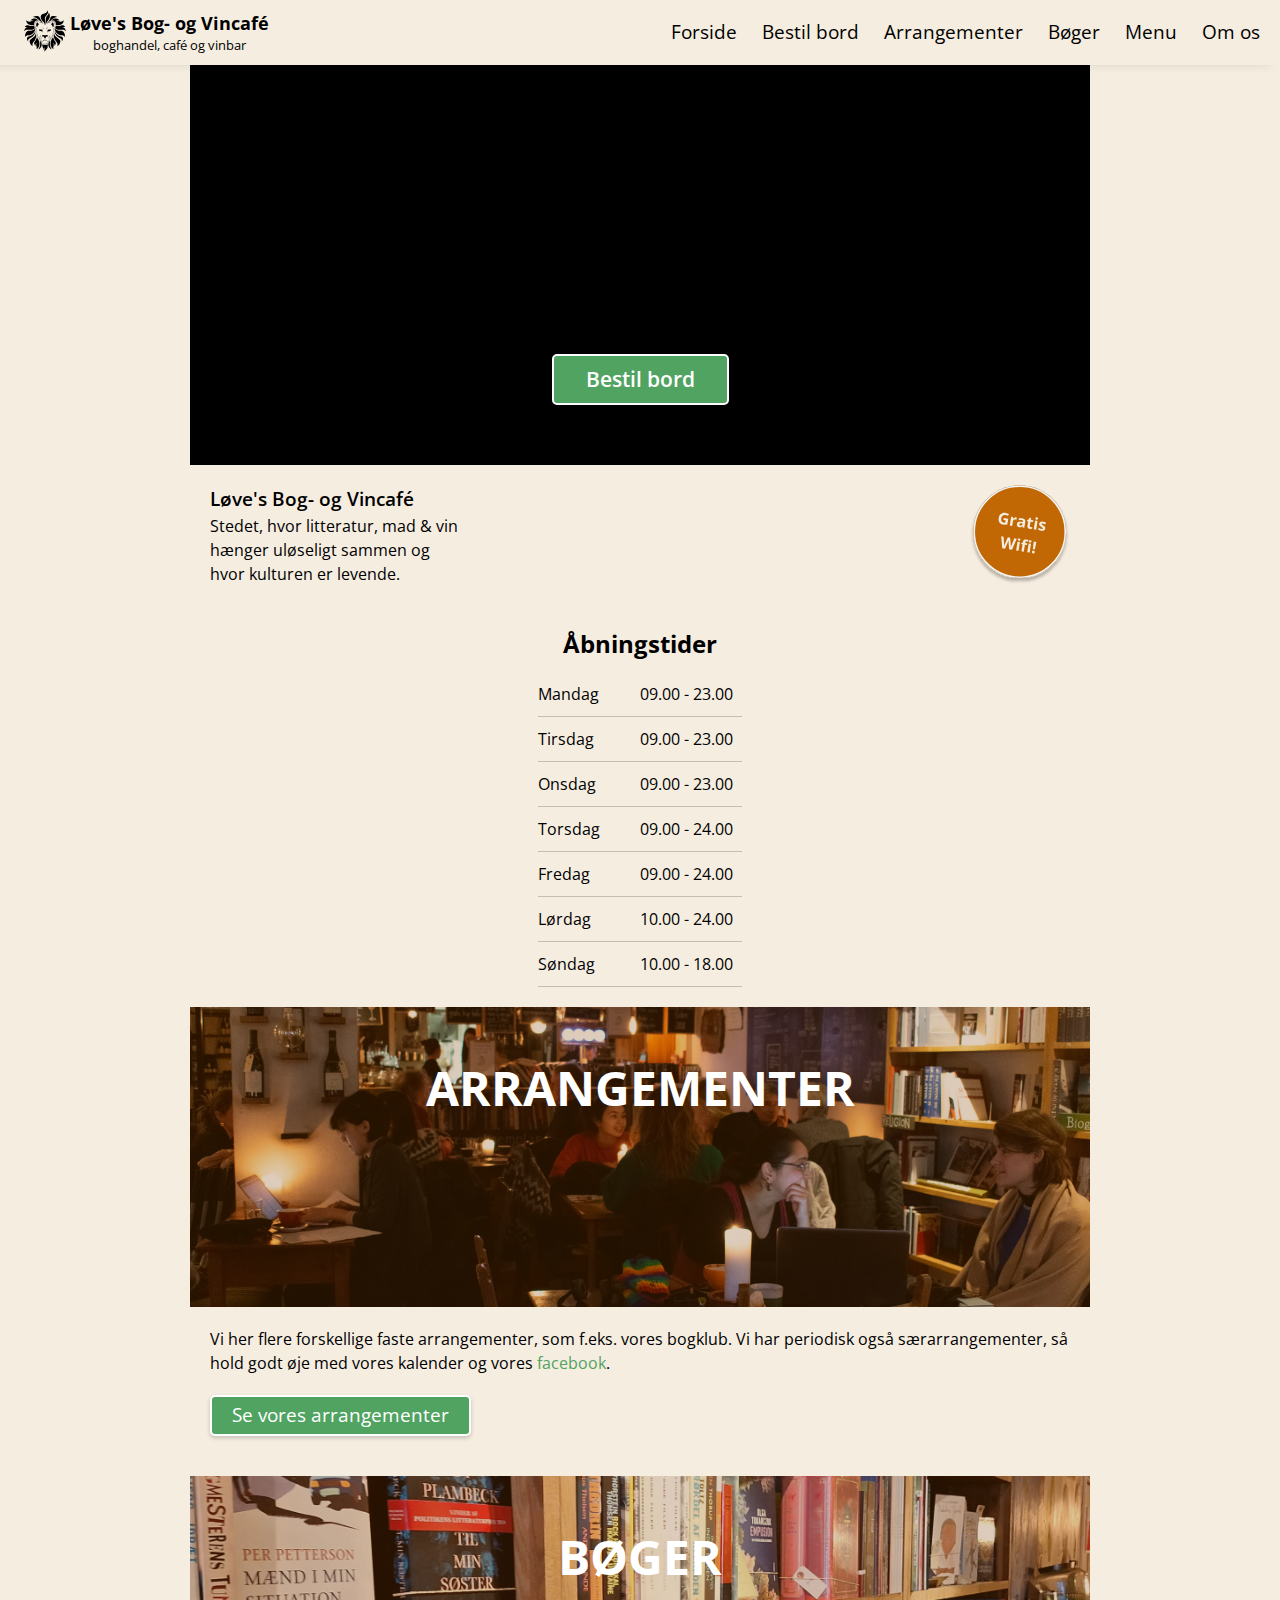
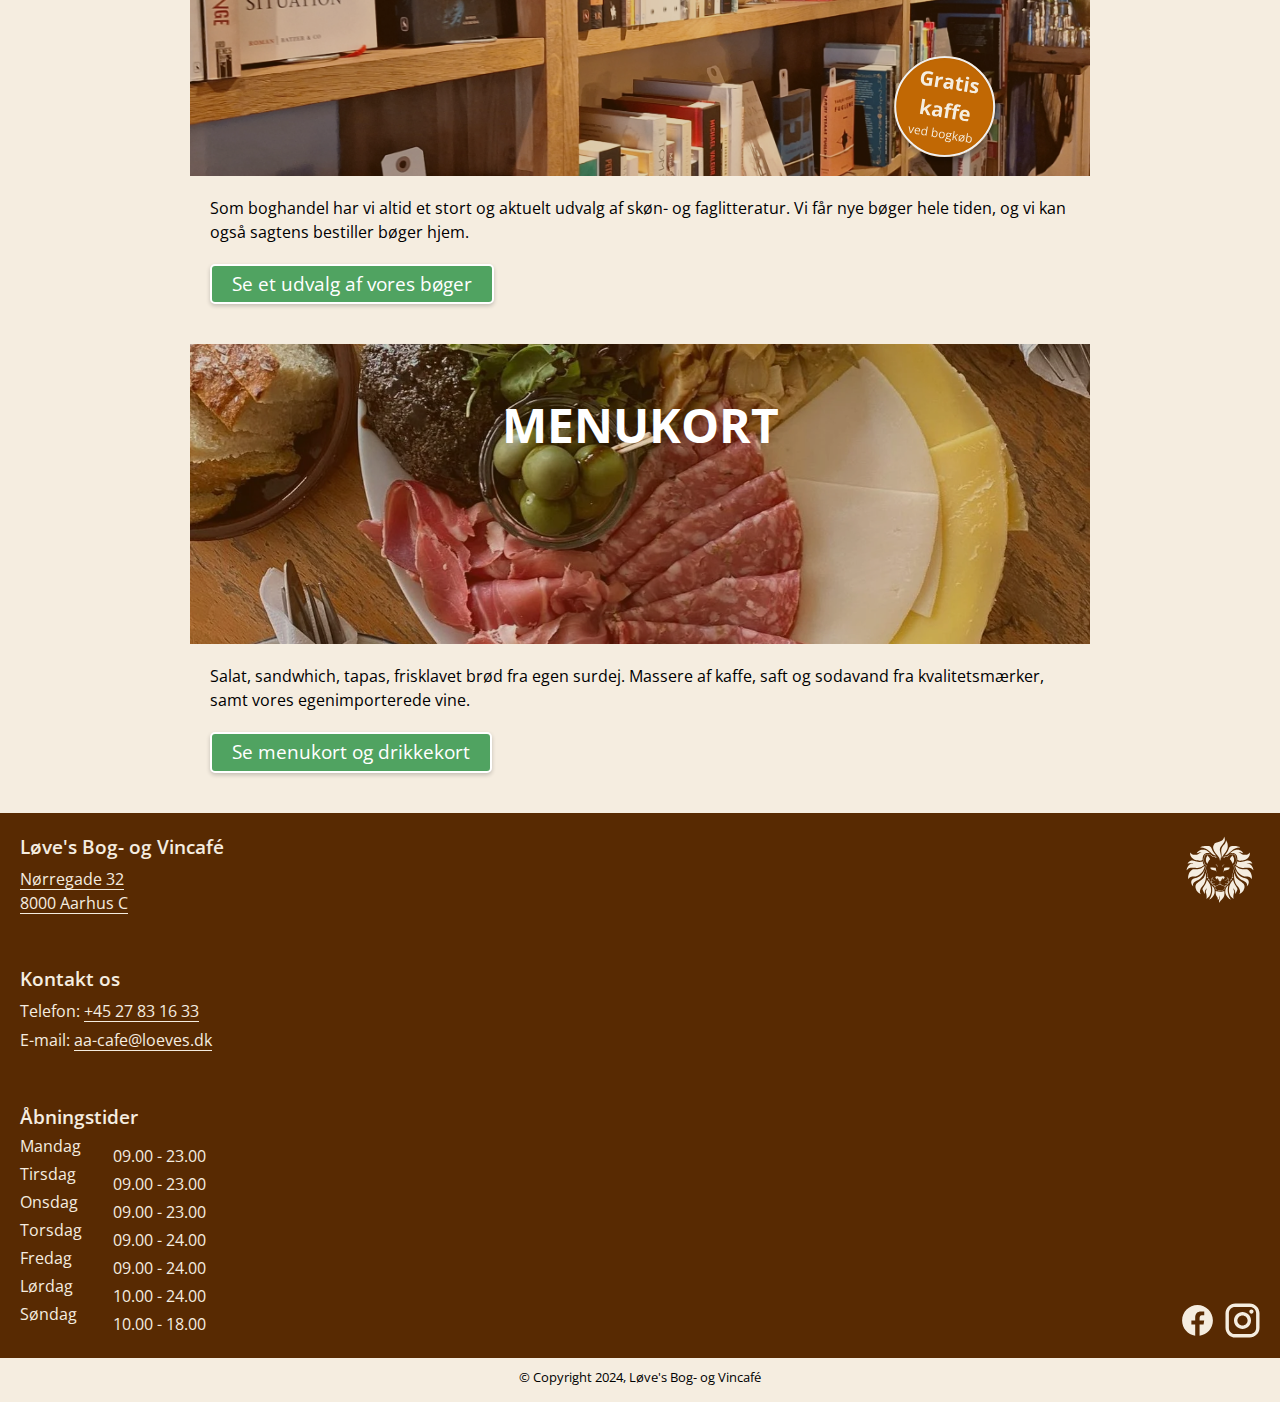
==== commit b3a5d57d: "Fixed Errors" ====
--- a/index.html
+++ b/index.html
@@ -10,26 +10,33 @@
       href="assets/icons/favicon-io/favicon.ico"
       type="image/x-icon"
     />
-
     <!-- Primary Meta Tags -->
     <title>Løve's Bog- og Vincafé | Forside</title>
     <meta name="title" content="Løve's Bog- og Vincafé | Forside" />
-    <meta name="description" content="Forside for Løve's Bog- og Vincafé" />
+    <meta
+      name="description"
+      content="Velkommen til Løve's Bog- og Vincafé. Stedet, hvor litteratur, mad & vin hænger uløseligt sammen og hvor kulturen er levende."
+    />
     <meta
       name="copyright"
       content="Copyright loeves.dk Materialet må ikke gengives uden tilladelse."
     />
     <meta name="publisher" content="loeves.dk" />
-    <meta name="keywords" content="" />
-
+    <meta
+      name="keywords"
+      content="café i Aarhus,hyggelig café,hyggelig atmosfære,afslappende miljø,bogcafé,bogudvalg,bøger,bogelskere,bogklub,boghandel,læseoplevelser,vincafé,vinudvalg,vinelskere,studieområde,arrangementer i Aarhus,arrangermenter,kulturoplevelser"
+    />
     <!-- Fonts -->
-    <link rel="preconnect" href="https://fonts.googleapis.com">
-    <link rel="preconnect" href="https://fonts.gstatic.com" crossorigin>
-    <link href="https://fonts.googleapis.com/css2?family=Oswald:wght@200..700&display=swap" rel="stylesheet">
-    <link href="https://fonts.googleapis.com/css2?family=Open+Sans:ital,wght@0,300..800;1,300..800&family=Oswald:wght@200..700&display=swap" rel="stylesheet">
-
-    <!-- Icons -->
-
+    <link rel="preconnect" href="https://fonts.googleapis.com" />
+    <link rel="preconnect" href="https://fonts.gstatic.com" crossorigin />
+    <link
+      href="https://fonts.googleapis.com/css2?family=Oswald:wght@200..700&display=swap"
+      rel="stylesheet"
+    />
+    <link
+      href="https://fonts.googleapis.com/css2?family=Open+Sans:ital,wght@0,300..800;1,300..800&family=Oswald:wght@200..700&display=swap"
+      rel="stylesheet"
+    />
     <!-- robots -->
     <meta name="robots" content="follow, noarchive, nosnippet" />
     <!-- stylesheet -->
@@ -40,23 +47,29 @@
       <nav class="navigation">
         <div>
           <a href="/"
-            ><img
-              src="/assets/icons/loeve-logo-black.svg"
-              alt="Løve's Logo"
+            ><img src="/assets/icons/loeve-logo-black.svg" alt="Løve's Logo"
           /></a>
         </div>
         <div>
           <span>Løve's Bog- og Vincafé</span>
-          <span>boghandel, café og vinbar</s>
-        </div>
-        <div>
-          <img id="showSidebar"
-          src="/assets/icons/menu_FILL0_wght400_GRAD0_opsz48.svg"
-          alt="Menu ikon"/>
+          <span>boghandel, café og vinbar</span>
+        </div>
+        <div>
+          <img
+            id="showSidebar"
+            src="/assets/icons/menu_FILL0_wght400_GRAD0_opsz48.svg"
+            alt="Menu ikon"
+          />
         </div>
         <aside class="sidebar">
           <ul>
-            <li><img id="hideSidebar" src="/assets/icons/close_FILL0_wght400_GRAD0_opsz48.svg" alt="Luk menu ikon"></li>
+            <li>
+              <img
+                id="hideSidebar"
+                src="/assets/icons/close_FILL0_wght400_GRAD0_opsz48.svg"
+                alt="Luk menu ikon"
+              />
+            </li>
             <li><a href="/">Forside</a></li>
             <li><a href="#">Bestil bord</a></li>
             <li><a href="arrangementer.html">Arrangementer</a></li>
@@ -71,7 +84,7 @@
       <!-- section til billede under navbar med BESTIL BORD knap -->
       <section id="video-section">
         <video class="primary-video" autoplay loop muted>
-          <source src="assets/videos/lbvc-reklamevideo.mp4" type="video/mp4">
+          <source src="assets/videos/lbvc-reklamevideo.mp4" type="video/mp4" />
           <!-- There could be another video format to ensure compatibility -->
         </video>
         <button class="btn">Bestil bord</button>
@@ -80,9 +93,15 @@
       <section class="site-intro">
         <div>
           <h1>Løve's Bog- og Vincafé</h1>
-          <p>Stedet, hvor litteratur, mad & vin<br>hænger uløseligt sammen og<br>hvor kulturen er levende.</p>
-        </div>
-        <img src="assets/icons/free-wifi-sticker.svg" alt="Gratis Wifi annonce">
+          <p>
+            Stedet, hvor litteratur, mad & vin<br />hænger uløseligt sammen
+            og<br />hvor kulturen er levende.
+          </p>
+        </div>
+        <img
+          src="assets/icons/free-wifi-sticker.svg"
+          alt="Gratis Wifi annonce"
+        />
       </section>
       <!-- section med åbningstider -->
       <section id="primary-opening-hours">
@@ -109,35 +128,76 @@
       <!-- section med teaser til ARRANGEMENTER -->
       <section>
         <div class="teaser">
-          <picture> <img src="assets/images/arrangementer-teaser.webp" alt="Event fra Løve's Bog- og Vincafé"> </picture>
+          <picture>
+            <img
+              src="assets/images/arrangementer-teaser.webp"
+              alt="Event fra Løve's Bog- og Vincafé"
+            />
+          </picture>
           <h2 class="title-to-teaser">Arrangementer</h2>
         </div>
         <section class="teaser-content">
-          <p>Vi her flere forskellige faste arrangementer, som f.eks. vores bogklub. Vi har periodisk også særarrangementer, så hold godt øje med vores kalender og vores <a href="https://www.facebook.com/loevesbogcafe/" target="_blank" class="in-text-link">facebook</a>.</p>
-          <a href="/arrangementer.html" role="button" class="btn">Se vores arrangementer</a>
+          <p>
+            Vi her flere forskellige faste arrangementer, som f.eks. vores
+            bogklub. Vi har periodisk også særarrangementer, så hold godt øje
+            med vores kalender og vores
+            <a
+              href="https://www.facebook.com/loevesbogcafe/"
+              target="_blank"
+              class="in-text-link"
+              >facebook</a
+            >.
+          </p>
+          <a href="/arrangementer.html" role="button" class="btn"
+            >Se vores arrangementer</a
+          >
         </section>
       </section>
       <!-- section med teaser til BØGER -->
       <section>
         <div class="teaser">
-          <picture> <img src="assets/images/boeger-teaser.webp" alt="Løve&#39;s Bog- og Vincafé&#39;s boghandel og bogsalg"> </picture>
+          <picture>
+            <img
+              src="assets/images/boeger-teaser.webp"
+              alt="Løve&#39;s Bog- og Vincafé&#39;s boghandel og bogsalg"
+            />
+          </picture>
           <h2 class="title-to-teaser">Bøger</h2>
-          <div class="sticker-on-books"><img src="assets/icons/free-coffee-sticker.svg"></div>
+          <div class="sticker-on-books">
+            <img
+              src="assets/icons/free-coffee-sticker.svg"
+              alt="gratis kaffe klistermærke"
+            />
+          </div>
         </div>
         <section class="teaser-content">
-          <p>Som boghandel har vi altid et stort og aktuelt udvalg af skøn- og faglitteratur. Vi får nye bøger hele tiden, og vi kan også sagtens bestiller bøger hjem.</p>
-          <a href="/boger.html" role="button" class="btn">Se et udvalg af vores bøger</a>
+          <p>
+            Som boghandel har vi altid et stort og aktuelt udvalg af skøn- og
+            faglitteratur. Vi får nye bøger hele tiden, og vi kan også sagtens
+            bestiller bøger hjem.
+          </p>
+          <a href="/boger.html" role="button" class="btn"
+            >Se et udvalg af vores bøger</a
+          >
         </section>
       </section>
       <!-- section med teaser til MENUKORT -->
       <section>
         <div class="teaser">
-          <picture> <img src="assets/images/menukort-teaser.webp" alt="Ost og tapas"> </picture>
+          <picture>
+            <img src="assets/images/menukort-teaser.webp" alt="Ost og tapas" />
+          </picture>
           <h2 class="title-to-teaser">Menukort</h2>
         </div>
         <section class="teaser-content">
-          <p>Salat, sandwhich, tapas, frisklavet brød fra egen surdej. Massere af kaffe, saft og sodavand fra kvalitetsmærker, samt vores egenimporterede vine.</p>
-          <a href="/menu.html" role="button" class="btn">Se menukort og drikkekort</a>
+          <p>
+            Salat, sandwhich, tapas, frisklavet brød fra egen surdej. Massere af
+            kaffe, saft og sodavand fra kvalitetsmærker, samt vores
+            egenimporterede vine.
+          </p>
+          <a href="/menu.html" role="button" class="btn"
+            >Se menukort og drikkekort</a
+          >
         </section>
       </section>
     </main>
@@ -153,8 +213,16 @@
           </section>
           <section class="contact">
             <h3>Kontakt os</h3>
-            <span>Telefon: <a href="tel:27831633" target="_blank">+45 27 83 16 33</a></span>
-            <span>E-mail: <a href="mailto:aa-cafe@loeves.dk" target="_blank">aa-cafe@loeves.dk</a></span>
+            <span
+              >Telefon:
+              <a href="tel:27831633" target="_blank">+45 27 83 16 33</a></span
+            >
+            <span
+              >E-mail:
+              <a href="mailto:aa-cafe@loeves.dk" target="_blank"
+                >aa-cafe@loeves.dk</a
+              ></span
+            >
           </section>
           <section class="opening-hours">
             <h3>Åbningstider</h3>
@@ -177,10 +245,29 @@
           </section>
         </div>
         <section class="footer-social">
-          <a href="/"><img src="assets/icons/loeve-logo-off-white.svg" alt="løve's logo" class="footer-logo"></a>
+          <a href="/"
+            ><img
+              src="assets/icons/loeve-logo-off-white.svg"
+              alt="løve's logo"
+              class="footer-logo"
+          /></a>
           <ul>
-            <li><a href="https://www.facebook.com/loevesbogcafe/" target="_blank" class="facebook"><img src="assets/icons/socials/facebook-logo.svg" alt=""></a></li>
-            <li><a href="https://www.instagram.com/loevesbogcafe/" target="_blank" class="instagram"><img src="assets/icons/socials/instagram-logo.svg" alt=""></a></li>
+            <li>
+              <a
+                href="https://www.facebook.com/loevesbogcafe/"
+                target="_blank"
+                class="facebook"
+                ><img src="assets/icons/socials/facebook-logo.svg" alt=""
+              /></a>
+            </li>
+            <li>
+              <a
+                href="https://www.instagram.com/loevesbogcafe/"
+                target="_blank"
+                class="instagram"
+                ><img src="assets/icons/socials/instagram-logo.svg" alt=""
+              /></a>
+            </li>
           </ul>
         </section>
       </div>
@@ -190,4 +277,4 @@
     </footer>
     <script src="script.js"></script>
   </body>
-</html>+</html>
--- a/assets/css/style.css
+++ b/assets/css/style.css
@@ -35,7 +35,7 @@
   max-width: 100%;
 }
 
-/* For images to not be able to exceed their container */
+/*For images to not be able to exceed their container */
 img {
   max-inline-size: 100%;
   max-block-size: 100%;
@@ -77,7 +77,6 @@
 h5,
 h6 {
   overflow-wrap: break-word;
-  text-wrap: balanced;
 }
 
 /* Removes a only word on a new line */
@@ -340,9 +339,9 @@
   left: 0;
   width: 100%;
   height: 100%;
-  /* Her kan vi justere den brune farve og gennemsigtigheden */
+  /* we can adjust the brown color and the transparency here*/
   background-color: rgba(128, 64, 0, 0.267);
-  /* Sørger for, at overlayet ligger over billedet */
+  /*Ensures that the overlay is over the image*/
   z-index: 2;
 }
 .in-text-link {
@@ -367,7 +366,7 @@
   position: absolute;
   top: 60%;
   right: 10%;
-  /*sørger for at sticker ligger øverst på øverst på det brune filter */
+  /*ensures that the sticker is at the top of the brown filter*/
   z-index: 3;
 }
 
@@ -378,7 +377,7 @@
   font-size: 2.5rem;
   font-weight: 700;
   text-transform: uppercase;
-  /* Sørger for, at titlen ligger øverst */
+  /* Ensures that the title sits on the top of the filter */
   z-index: 3;
 }
 
@@ -466,6 +465,50 @@
 }
 
 /* ===================================MARK: Main tag, arrangementer ======================================= */
+
+.activities-item {
+  padding: 20px;
+}
+.activities-item:nth-of-type(even) {
+  background-color: rgba(255, 255, 255, 0.5);
+}
+.activities-item h2 {
+  padding: 20px 0;
+}
+.activities-item img {
+  float: right;
+  max-height: 250px;
+  max-width: 200px;
+  margin-left: 1rem;
+}
+.activities .btn {
+  font-size: 1rem;
+}
+#activities-1 .btn {
+  background-color: #ab8473;
+}
+#activities-1 .btn:hover,
+#activities-1 .btn:focus {
+  background-color: var(--accent-2-color);
+  border-color: #ab8473;
+  color: #ab8473;
+}
+#activities-2 .btn {
+  background-color: #f2771e;
+}
+#activities-2 .btn:hover {
+  background-color: var(--accent-2-color);
+  border-color: #f2771e;
+  color: #f2771e;
+}
+#activities-3 .btn {
+  background-color: #f2c41e;
+}
+#activities-3 .btn:hover {
+  background-color: var(--accent-2-color);
+  border-color: #f2c41e;
+  color: #f2c41e;
+}
 
 .calender {
   padding: 20px;
@@ -533,6 +576,16 @@
   text-align: center;
   box-shadow: inset 0px 0px 4px rgba(0, 0, 0, 0.2);
 }
+.calender-table td[class]:not(.next-month):active {
+  border: 2px solid var(--accent-2-color);
+}
+.calender-table td.active {
+  border: 2px solid var(--accent-2-color);
+}
+.calender-table .next-month {
+  background-color: #d7d7d7;
+  color: #9e9e9e;
+}
 
 /* ===================================MARK: Main tag, menu ======================================= */
 
@@ -542,6 +595,15 @@
   flex-direction: column;
   gap: 40px;
   text-align: center;
+}
+.primary-menu-heading {
+  display: flex;
+  flex-direction: column;
+  align-items: center;
+}
+.primary-menu-heading img {
+  max-height: 50px;
+  max-width: 400px;
 }
 .primary-menu-heading h2 {
   margin-bottom: 30px;
@@ -615,8 +677,12 @@
   align-items: flex-start;
 }
 
+footer .opening-hours h3 {
+  line-height: 30px;
+}
+
 footer .opening-hours li {
-  padding: 5px 1.5rem 5px 1;
+  padding: 0 1.5rem 5px 0;
   border-bottom: none;
 }
 
